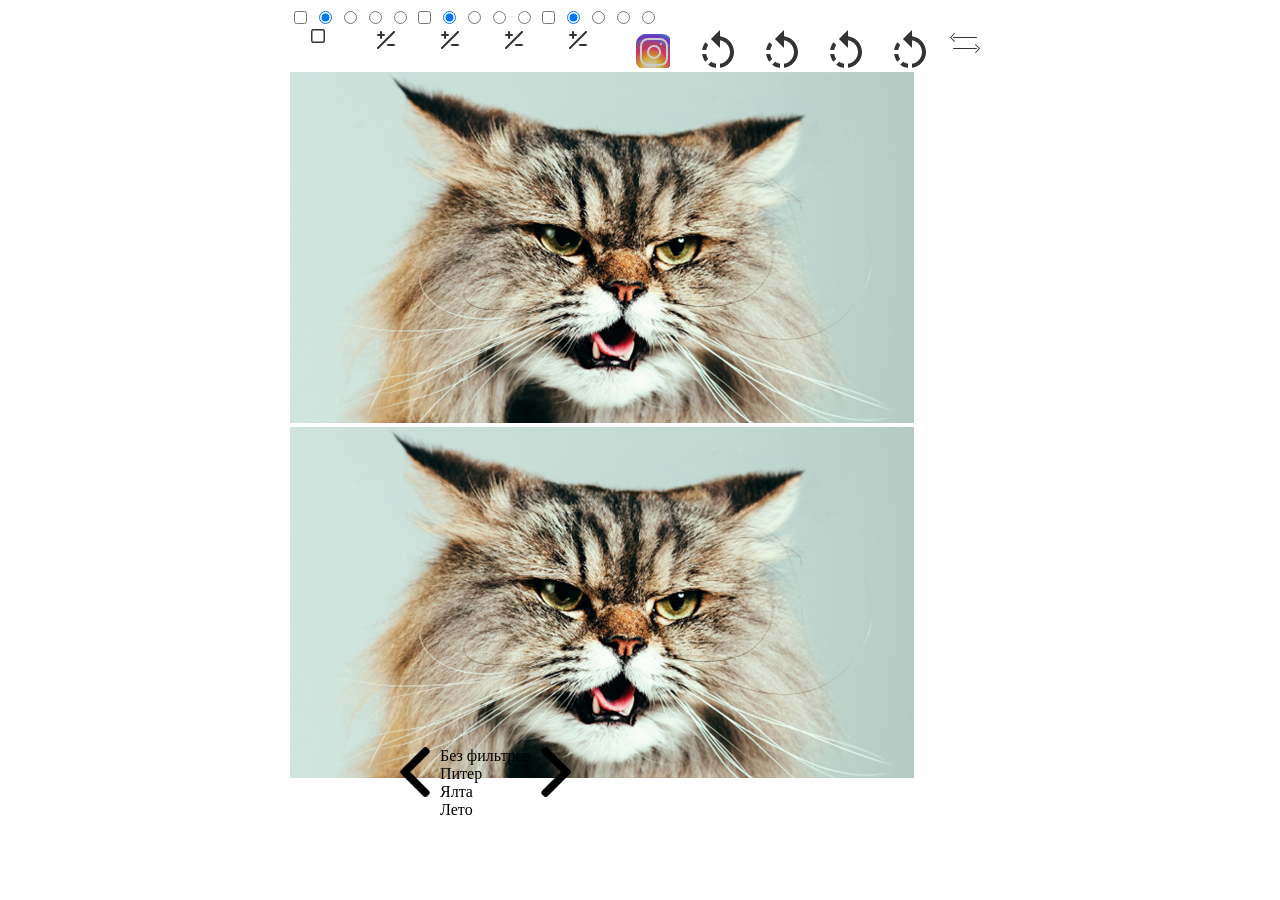
==== catgram/src/index.html @ 47311f69 "Fix comments" ====
<!DOCTYPE html>
<html lang="ru">
<head>
    <meta charset="utf-8">
    <title>04-catgram</title>
    <link rel="stylesheet" href="./index.css">
</head>

<body>
<div class="insta">

    <input id="square" class="button-square none" type="checkbox">

    <input id="zoom-0" class="button-zoom-0 none" type="radio" name="zoom" checked>
    <input id="zoom-1" class="button-zoom-1 none" type="radio" name="zoom">
    <input id="zoom-2" class="button-zoom-2 none" type="radio" name="zoom">
    <input id="zoom-3" class="button-zoom-3 none" type="radio" name="zoom">

    <input id="main" class="button-main none" type="checkbox">

    <input id="rotate-0" class="button-rotate-0 none" type="radio" name="rotate" checked>
    <input id="rotate-1" class="button-rotate-1 none" type="radio" name="rotate">
    <input id="rotate-2" class="button-rotate-2 none" type="radio" name="rotate">
    <input id="rotate-3" class="button-rotate-3 none" type="radio" name="rotate">

    <input id="flip" class="button-flip none" type="checkbox">

    <input id="filter-0" class="button-filter-0 none" type="radio" name="filter" checked>
    <input id="filter-1" class="button-filter-1 none" type="radio" name="filter">
    <input id="filter-2" class="button-filter-2 none" type="radio" name="filter">
    <input id="filter-3" class="button-filter-3 none" type="radio" name="filter">

    <div class="buttons">
        <label for="square" class="label-flip">
            <svg class="icon icon-fill">
                <use href="icons/svgs.svg#fill-icon"/>
            </svg>
        </label>

        <label for="zoom-0" class="label-zoom-0 none">
            <svg class="icon">
                <use href="icons/svgs.svg#zoom-icon"/>
            </svg>
        </label>
        <label for="zoom-1" class="label-zoom-1 none">
            <svg class="icon">
                <use href="icons/svgs.svg#zoom-icon"/>
            </svg>
        </label>
        <label for="zoom-2" class="label-zoom-2 none">
            <svg class="icon">
                <use href="icons/svgs.svg#zoom-icon"/>
            </svg>
        </label>
        <label for="zoom-3" class="label-zoom-3 none">
            <svg class="icon">
                <use href="icons/svgs.svg#zoom-icon"/>
            </svg>
        </label>

        <label for="main" class="label-icon-main">
            <svg class="icon icon-main">
                <use href="icons/svgs.svg#main-icon"/>
            </svg>
        </label>

        <label for="rotate-0" class="label-rotate-0 none">
            <svg class="icon">
                <use href="icons/svgs.svg#rotate-icon"/>
            </svg>
        </label>
        <label for="rotate-1" class="label-rotate-1 none">
            <svg class="icon">
                <use href="icons/svgs.svg#rotate-icon"/>
            </svg>
        </label>
        <label for="rotate-2" class="label-rotate-2 none">
            <svg class="icon">
                <use href="icons/svgs.svg#rotate-icon"/>
            </svg>
        </label>
        <label for="rotate-3" class="label-rotate-3 none">
            <svg class="icon">
                <use href="icons/svgs.svg#rotate-icon"/>
            </svg>
        </label>

        <label for="flip" class="label-flip">
            <svg class="icon icon-flip">
                <use href="icons/svgs.svg#flip-icon"/>
            </svg>
        </label>
    </div>


    <div class="main-img">
        <div class="img-default">
            <img src="img/cat.png" alt="cat">
        </div>

        <div class="image">
            <div class="img-rotate">
                <div class="img-square">
                    <div class="img-zoom">
                        <div class="img-flip">
                            <div class="img-container">
                                <img src="img/cat.png" alt="cat">
                            </div>
                        </div>
                    </div>
                </div>
            </div>
        </div>
    </div>


    <div class="filters">
        <img class="arrow" src="img/left-arrow.png" alt="left arrow">

        <div class="filter-carousel">
            <div class="filter filter-0">
                <text class="filter-name">Без фильтров</text>
                <label class="filter-image" for="filter-0">

                </label>
            </div>
            <div class="filter filter-1">
                <text class="filter-name">Питер</text>
                <label class="filter-image" for="filter-1">

                </label>
            </div>
            <div class="filter filter-2">
                <text class="filter-name">Ялта</text>
                <label class="filter-image" for="filter-2">

                </label>
            </div>
            <div class="filter filter-3">
                <text class="filter-name">Лето</text>
                <label class="filter-image" for="filter-3">
                </label>
            </div>
        </div>

        <img class="arrow" src="img/right-arrow.png" alt="right arrow">
    </div>

</div>
</body>
</html>
---- catgram/src/index.css ----
html {
  display: flex;
  justify-content: center;
}

.tohide {
  width: 0px;
  height: 0px;
}

.hidden {
  display: none;
}

/*ICONS APPEARENCE*/

.icons {
  width: 350px;
  height: 50px;
  margin-left: auto;
  margin-right: auto;
}

.icon {
  margin-left: 20px;
  height: 40px;
  width: 40px;
  cursor: pointer;
  filter: contrast(0.6);
}

.icon:hover {
  filter: contrast(5);
}

.label_logo {
  filter: contrast(3);
}

#logo {
  fill: url(#rect_gradient);
}

.label_scaling, .label_rotater {
  display: none;
}

.scaling1:checked~.icons .label_scaling2,
.scaling2:checked~.icons .label_scaling3,
.scaling3:checked~.icons .label_scaling1
{
  display: inline-block;
}

.rotater1:checked~.icons .label_rotater2,
.rotater2:checked~.icons .label_rotater3,
.rotater3:checked~.icons .label_rotater4,
.rotater4:checked~.icons .label_rotater1 {
  display: inline-block;
}

/* FILTER ICONS */

.filters {
  margin-top: 70px;
  display: flex;
  width: 500px;
  height: 50px;
  margin-left: auto;
  margin-right: auto;
}

.img_arror {
  height: 30px;
  width: 30px;
  filter: contrast(0.6);
  margin-top: 35px;
}

.img_filter {
  margin-left: 5px;
  height: 100px;
  width: 100px;
  cursor: pointer;
}

.label_arror_l {
  transform: rotateY(180deg)
}
.label_arror_r {
  margin-left: 10px;
}

.filter_name {
  font: 12px sans-serif;
  text-align: center;
  margin-top: -125px;
}

.img_filter:hover~.filter_name {
  font-weight: 700;
}

.label_filter2 {
  filter: grayscale(100%) brightness(1.1) contrast(1.2);
}

.label_filter3 {
  filter: sepia(100%) hue-rotate(-10deg) saturate(1.7) brightness(0.8) contrast(1.3);
}

.label_filter4 {
  filter: hue-rotate(180deg);
}

/*IMAGE*/

.wrapper {
  margin-top: 50px;
  display: flex;
  justify-content: center;
}

.img_main {
  display: flex;
  overflow: hidden;
  flex-direction: column;
  justify-content: center;
  align-items: center;
  width: 350px;
  height: 350px;
}

.image {
  width: 350px;
  height: 250px;
  object-fit: cover;
}

/*ICONS FUNCTIONS*/

.vmeshaemost1:checked~.wrapper .image {
  width: 350px;
  height: 350px;
}
.img_scaling, .img_rotator {
  transition: transform 100ms linear, filter 200ms ease-in;}

.scaling1:checked~.wrapper .img_main .img_scaling {
  transition: transform 300ms linear, filter 400ms ease-in;
  transform: scale(1);
}
.scaling2:checked~.wrapper .img_main .img_scaling {
  transform: scale(1.25);
}
.scaling3:checked~.wrapper .img_main .img_scaling  {
  transform: scale(1.5);
}

.rotater1:checked~.wrapper .img_main .img_rotator  {
  transition: transform 10ms linear, filter 10ms ease-in;
  transform: rotate(0deg);
}
.rotater2:checked~.wrapper .img_main .img_rotator {
  transform: rotate(90deg);
}
.rotater3:checked~.wrapper .img_main .img_rotator {
  transform: rotate(180deg);
}
.rotater4:checked~.wrapper .img_main .img_rotator  {
  transform: rotate(270deg);
}

.img_mirror {
  transition: transform 300ms linear, filter 500ms ease-out;
}

.mirror1:checked~.wrapper .img_main .img_mirror {
  transform: rotateY(180deg)
}

.logo1:not(:checked)~.wrapper .img_default ,
.logo1:checked~.wrapper .img_main {
  display: none;
}

.logo1:checked~.icons .label_vmeshaemost,
.logo1:checked~.icons .label_scaling,
.logo1:checked~.icons .label_rotater,
.logo1:checked~.icons .label_mirror,
.logo1:checked~.filters {
  transition: transform 300ms linear, filter 500ms ease-out;
  filter: opacity(0);
}

/*FILTERS*/

@keyframes filter_piter {
  from {
    filter: none;
  }
  to {
    filter: grayscale(100%) brightness(1.1) contrast(1.2);
  }
}

.filter2:checked~.wrapper .img_main {
  animation-name: filter_piter;
  animation-duration: 0.5s;
  animation-fill-mode: forwards
}

@keyframes filter_sepia {
  from {
    filter: none;
  }

  to {
    filter: sepia(100%) hue-rotate(-10deg) saturate(1.7) brightness(0.8) contrast(1.3);
  }
}

.filter3:checked~.wrapper .img_main {
  animation-name: filter_sepia;
  animation-duration: 0.5s;
  animation-fill-mode:forwards
}

@keyframes filter_neg {
  from {
    filter: none;
  }

  to {
    filter: hue-rotate(180deg);
  }
}

.filter4:checked~.wrapper .img_main {
  animation-name: filter_neg;
  animation-duration: 0.5s;
  animation-fill-mode: forwards
}
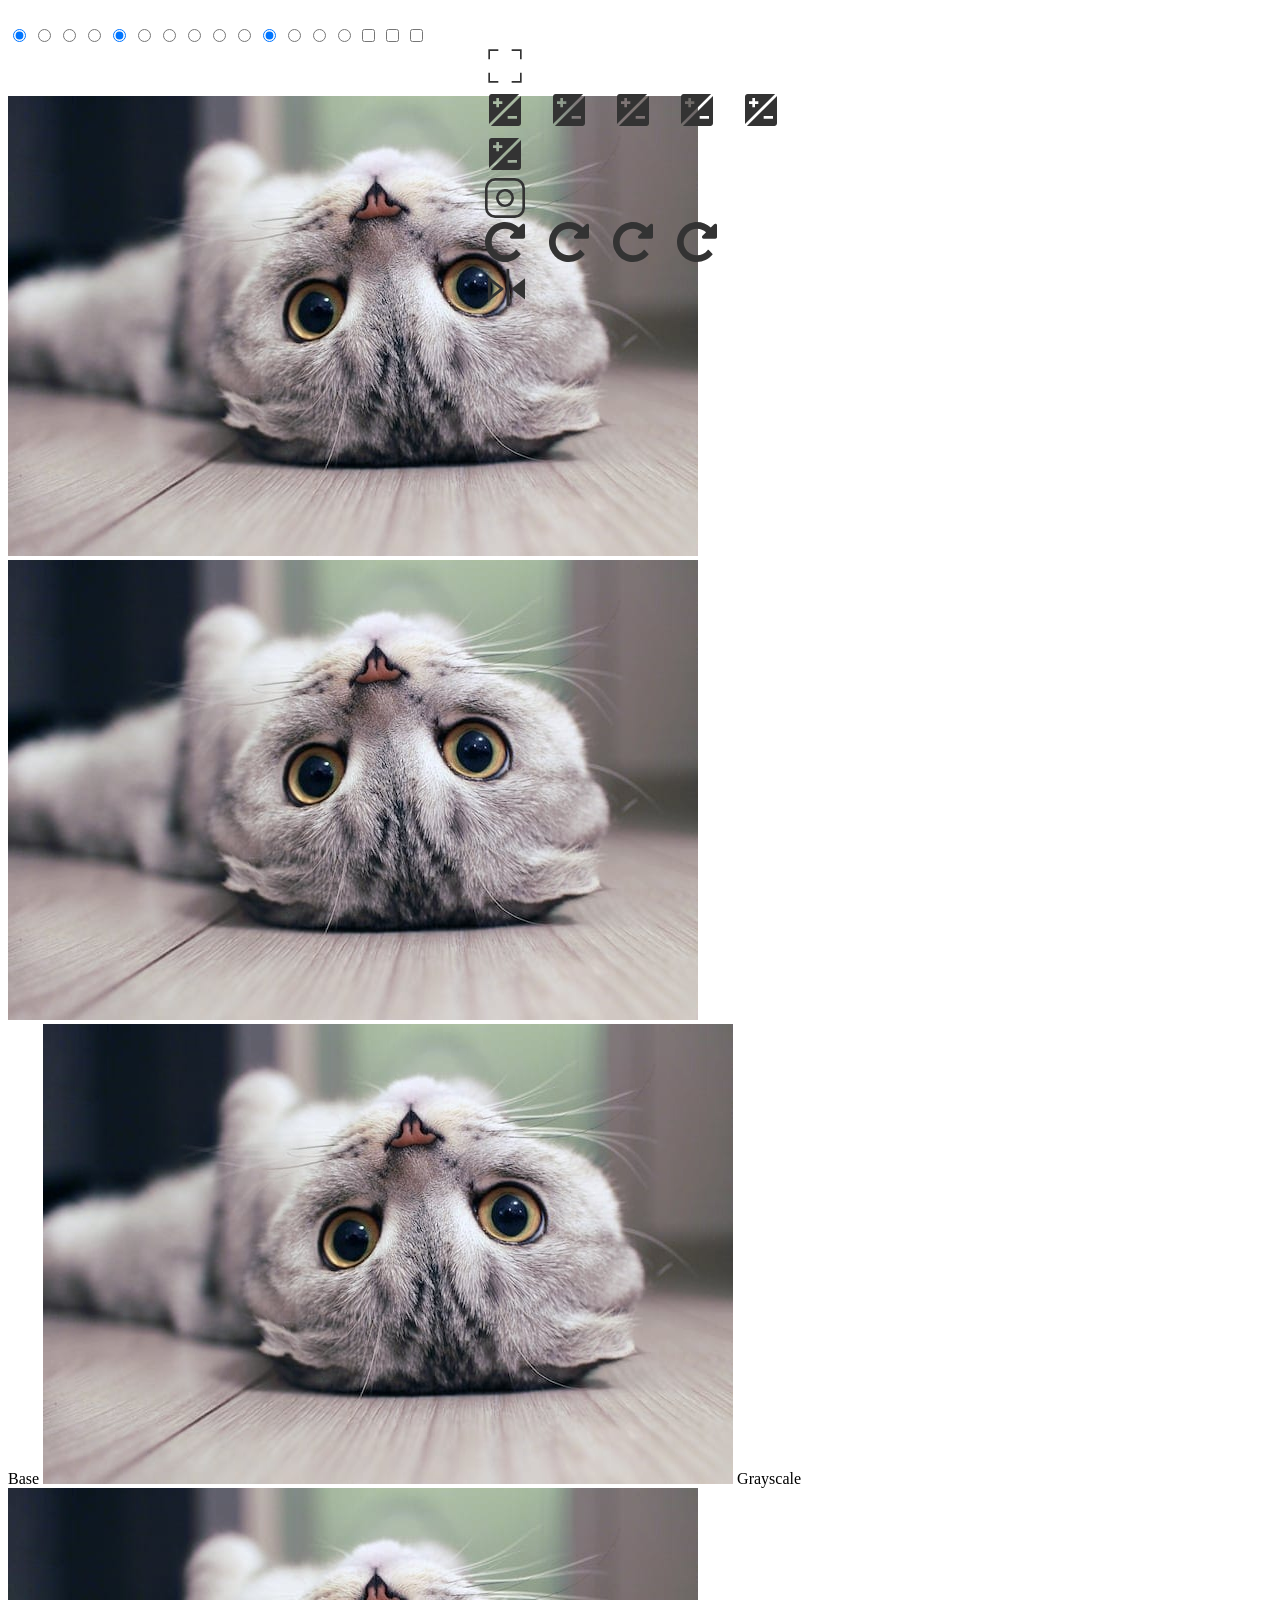
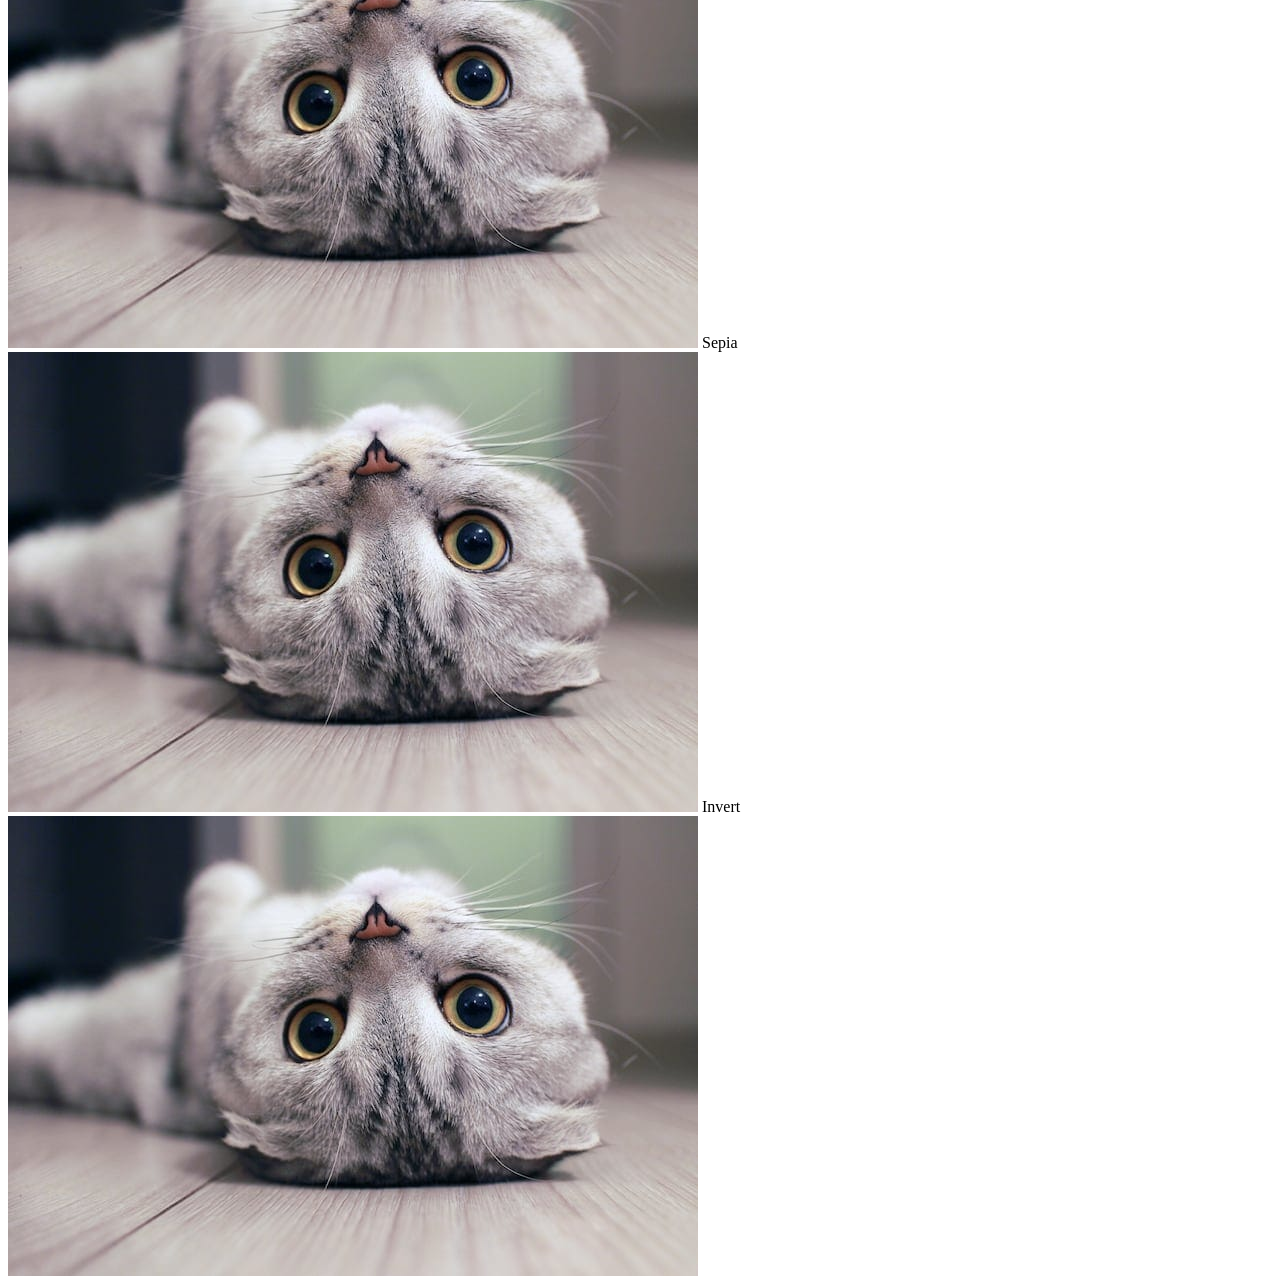
==== commit fb3dfb9d: "added sprite.svg" ====
--- a/catgram/src/index.html
+++ b/catgram/src/index.html
@@ -1,151 +1,169 @@
 <!DOCTYPE html>
 <html lang="ru">
 <head>
-    <meta charset="utf-8">
-    <title>04-catgram</title>
-    <link rel="stylesheet" href="./index.css">
+  <meta charset="utf-8">
+  <title>04-about-cats</title>
+  <link rel="stylesheet" href="./index.css">
 </head>
+<body>
 
-<body>
-<div class="insta">
+<svg width="0" height="0">
+  <radialGradient id="rg" r="150%" cx="30%" cy="107%">
+    <stop stop-color="#fdf497" offset="0"/>
+    <stop stop-color="#fdf497" offset="0.05"/>
+    <stop stop-color="#fd5949" offset="0.45"/>
+    <stop stop-color="#d6249f" offset="0.6"/>
+    <stop stop-color="#285AEB" offset="0.9"/>
+  </radialGradient>
+</svg>
 
-    <input id="square" class="button-square none" type="checkbox">
 
-    <input id="zoom-0" class="button-zoom-0 none" type="radio" name="zoom" checked>
-    <input id="zoom-1" class="button-zoom-1 none" type="radio" name="zoom">
-    <input id="zoom-2" class="button-zoom-2 none" type="radio" name="zoom">
-    <input id="zoom-3" class="button-zoom-3 none" type="radio" name="zoom">
+<div class="main-wrapper">
+  <input name="rotate" id="rotate0" type="radio" class="rotate0-input checkboxes" checked>
+  <input name="rotate" id="rotate90" type="radio" class="rotate90-input checkboxes">
+  <input name="rotate" id="rotate180" type="radio" class="rotate180-input checkboxes">
+  <input name="rotate" id="rotate270" type="radio" class="rotate270-input checkboxes">
 
-    <input id="main" class="button-main none" type="checkbox">
+  <input name="scale" type="radio" id="scale1" class="scale1-input checkboxes" checked>
+  <input name="scale" type="radio" id="scale2" class="scale2-input checkboxes">
+  <input name="scale" type="radio" id="scale3" class="scale3-input checkboxes">
+  <input name="scale" type="radio" id="scale4" class="scale4-input checkboxes">
+  <input name="scale" type="radio" id="scale5" class="scale5-input checkboxes">
+  <input name="scale" type="radio" id="scale6" class="scale6-input checkboxes">
 
-    <input id="rotate-0" class="button-rotate-0 none" type="radio" name="rotate" checked>
-    <input id="rotate-1" class="button-rotate-1 none" type="radio" name="rotate">
-    <input id="rotate-2" class="button-rotate-2 none" type="radio" name="rotate">
-    <input id="rotate-3" class="button-rotate-3 none" type="radio" name="rotate">
+  <input name="filter" id="base-filter" type="radio" class="base-filter-input checkboxes" checked>
+  <input name="filter" id="filter1" type="radio" class="filter1-input checkboxes">
+  <input name="filter" id="filter2" type="radio" class="filter2-input checkboxes">
+  <input name="filter" id="filter3" type="radio" class="filter3-input checkboxes">
 
-    <input id="flip" class="button-flip none" type="checkbox">
+  <input name="discard" type="checkbox" id="discard" class="discard-input checkboxes">
+  <input name="capacity" type="checkbox" id="capacity" class="capacity-input checkboxes">
+  <input name="reflect" id="reflection" type="checkbox" class="reflect1-input checkboxes">
+  <div class="icons">
 
-    <input id="filter-0" class="button-filter-0 none" type="radio" name="filter" checked>
-    <input id="filter-1" class="button-filter-1 none" type="radio" name="filter">
-    <input id="filter-2" class="button-filter-2 none" type="radio" name="filter">
-    <input id="filter-3" class="button-filter-3 none" type="radio" name="filter">
-
-    <div class="buttons">
-        <label for="square" class="label-flip">
-            <svg class="icon icon-fill">
-                <use href="icons/svgs.svg#fill-icon"/>
-            </svg>
-        </label>
-
-        <label for="zoom-0" class="label-zoom-0 none">
-            <svg class="icon">
-                <use href="icons/svgs.svg#zoom-icon"/>
-            </svg>
-        </label>
-        <label for="zoom-1" class="label-zoom-1 none">
-            <svg class="icon">
-                <use href="icons/svgs.svg#zoom-icon"/>
-            </svg>
-        </label>
-        <label for="zoom-2" class="label-zoom-2 none">
-            <svg class="icon">
-                <use href="icons/svgs.svg#zoom-icon"/>
-            </svg>
-        </label>
-        <label for="zoom-3" class="label-zoom-3 none">
-            <svg class="icon">
-                <use href="icons/svgs.svg#zoom-icon"/>
-            </svg>
-        </label>
-
-        <label for="main" class="label-icon-main">
-            <svg class="icon icon-main">
-                <use href="icons/svgs.svg#main-icon"/>
-            </svg>
-        </label>
-
-        <label for="rotate-0" class="label-rotate-0 none">
-            <svg class="icon">
-                <use href="icons/svgs.svg#rotate-icon"/>
-            </svg>
-        </label>
-        <label for="rotate-1" class="label-rotate-1 none">
-            <svg class="icon">
-                <use href="icons/svgs.svg#rotate-icon"/>
-            </svg>
-        </label>
-        <label for="rotate-2" class="label-rotate-2 none">
-            <svg class="icon">
-                <use href="icons/svgs.svg#rotate-icon"/>
-            </svg>
-        </label>
-        <label for="rotate-3" class="label-rotate-3 none">
-            <svg class="icon">
-                <use href="icons/svgs.svg#rotate-icon"/>
-            </svg>
-        </label>
-
-        <label for="flip" class="label-flip">
-            <svg class="icon icon-flip">
-                <use href="icons/svgs.svg#flip-icon"/>
-            </svg>
-        </label>
+    <div class="icon2">
+      <label for="capacity">
+        <svg class="capacity-icon icon">
+          <use xlink:href="sprite.svg#capacity-icon"></use>
+        </svg>
+      </label>
     </div>
 
 
-    <div class="main-img">
-        <div class="img-default">
-            <img src="img/cat.png" alt="cat">
-        </div>
+    <div class="icon1">
+      <label for="scale1">
+        <svg class="scale-icon icon scale1">
+          <use xlink:href="sprite.svg#plus-minus-icon"></use>
+        </svg>
+      </label>
 
-        <div class="image">
-            <div class="img-rotate">
-                <div class="img-square">
-                    <div class="img-zoom">
-                        <div class="img-flip">
-                            <div class="img-container">
-                                <img src="img/cat.png" alt="cat">
-                            </div>
-                        </div>
-                    </div>
-                </div>
-            </div>
-        </div>
+      <label for="scale2">
+        <svg class="scale-icon icon scale2">
+          <use xlink:href="sprite.svg#plus-minus-icon"></use>
+        </svg>
+      </label>
+
+      <label for="scale3">
+        <svg class="scale-icon icon scale3">
+          <use xlink:href="sprite.svg#plus-minus-icon"></use>
+        </svg>
+      </label>
+
+      <label for="scale4">
+        <svg class="scale-icon icon scale4">
+          <use xlink:href="sprite.svg#plus-minus-icon"></use>
+        </svg>
+      </label>
+
+      <label for="scale5">
+        <svg class="scale-icon icon scale5">
+          <use xlink:href="sprite.svg#plus-minus-icon"></use>
+        </svg>
+      </label>
+
+      <label for="scale6">
+        <svg class="scale-icon icon scale6">
+          <use xlink:href="sprite.svg#plus-minus-icon"></use>
+        </svg>
+      </label>
+
     </div>
 
+    <label for="discard">
+      <svg class="insta-icon icon">
+        <use xlink:href="sprite.svg#insta-icon"></use>
+      </svg>
+    </label>
+    <div class="icon4">
+      <label for="rotate0">
+        <svg class="rotate-icon rotate0 icon">
+          <use xlink:href="sprite.svg#rotate-icon"></use>
+        </svg>
+      </label>
+      <label for="rotate90">
+        <svg class="rotate-icon rotate90 icon">
+          <use xlink:href="sprite.svg#rotate-icon"></use>
+        </svg>
+      </label>
 
-    <div class="filters">
-        <img class="arrow" src="img/left-arrow.png" alt="left arrow">
+      <label for="rotate180">
+        <svg class="rotate-icon rotate180 icon">
+          <use xlink:href="sprite.svg#rotate-icon"></use>
+        </svg>
+      </label>
 
-        <div class="filter-carousel">
-            <div class="filter filter-0">
-                <text class="filter-name">Без фильтров</text>
-                <label class="filter-image" for="filter-0">
+      <label for="rotate270">
+        <svg class="rotate-icon rotate270 icon">
+          <use xlink:href="sprite.svg#rotate-icon"></use>
+        </svg>
+      </label>
 
-                </label>
-            </div>
-            <div class="filter filter-1">
-                <text class="filter-name">Питер</text>
-                <label class="filter-image" for="filter-1">
+    </div>
+    <div class="icon5">
+      <label for="reflection">
+        <svg class="reflection-icon icon reflect1">
+          <use xlink:href="sprite.svg#reflection-icon"></use>
+        </svg>
+      </label>
+    </div>
+  </div>
 
-                </label>
-            </div>
-            <div class="filter filter-2">
-                <text class="filter-name">Ялта</text>
-                <label class="filter-image" for="filter-2">
 
-                </label>
-            </div>
-            <div class="filter filter-3">
-                <text class="filter-name">Лето</text>
-                <label class="filter-image" for="filter-3">
-                </label>
-            </div>
+  <div class="main-pic-common-wrapper">
+    <div class="main-pic-wrapper-rotate">
+      <div class="main-pic-wrapper-scale">
+        <div class="main-pic-reflect-wrapper">
+          <img src="./img/cat1.jpg" alt="Cat" class="main-pic">
         </div>
+      </div>
+    </div>
+  </div>
 
-        <img class="arrow" src="img/right-arrow.png" alt="right arrow">
-    </div>
+  <div class="main-pic-base-wrapper">
+    <img src="./img/cat1.jpg" alt="Cat" class="main-pic-base">
+  </div>
 
+
+  <div class="filters-common-wrapper">
+    <label for="base-filter">
+      <span class="base-filter filter-name">Base</span>
+      <img class="base-filter filter-pic" src="./img/cat1.jpg" alt="base filter">
+    </label>
+    <label for="filter1">
+      <span class="filter1-name filter-name">Grayscale</span>
+      <img class="filter1-pic filter-pic" src="./img/cat1.jpg" alt="Grayscale filter">
+    </label>
+    <label for="filter2">
+      <span class="filter2-name filter-name">Sepia</span>
+      <img class="filter2-pic filter-pic" src="./img/cat1.jpg" alt="Sepia filter">
+    </label>
+    <label for="filter3">
+      <span class="filter3-name filter-name">Invert</span>
+      <img class="filter3-pic filter-pic" src="./img/cat1.jpg" alt="Invert filter">
+    </label>
+  </div>
 </div>
+
+
 </body>
 </html>
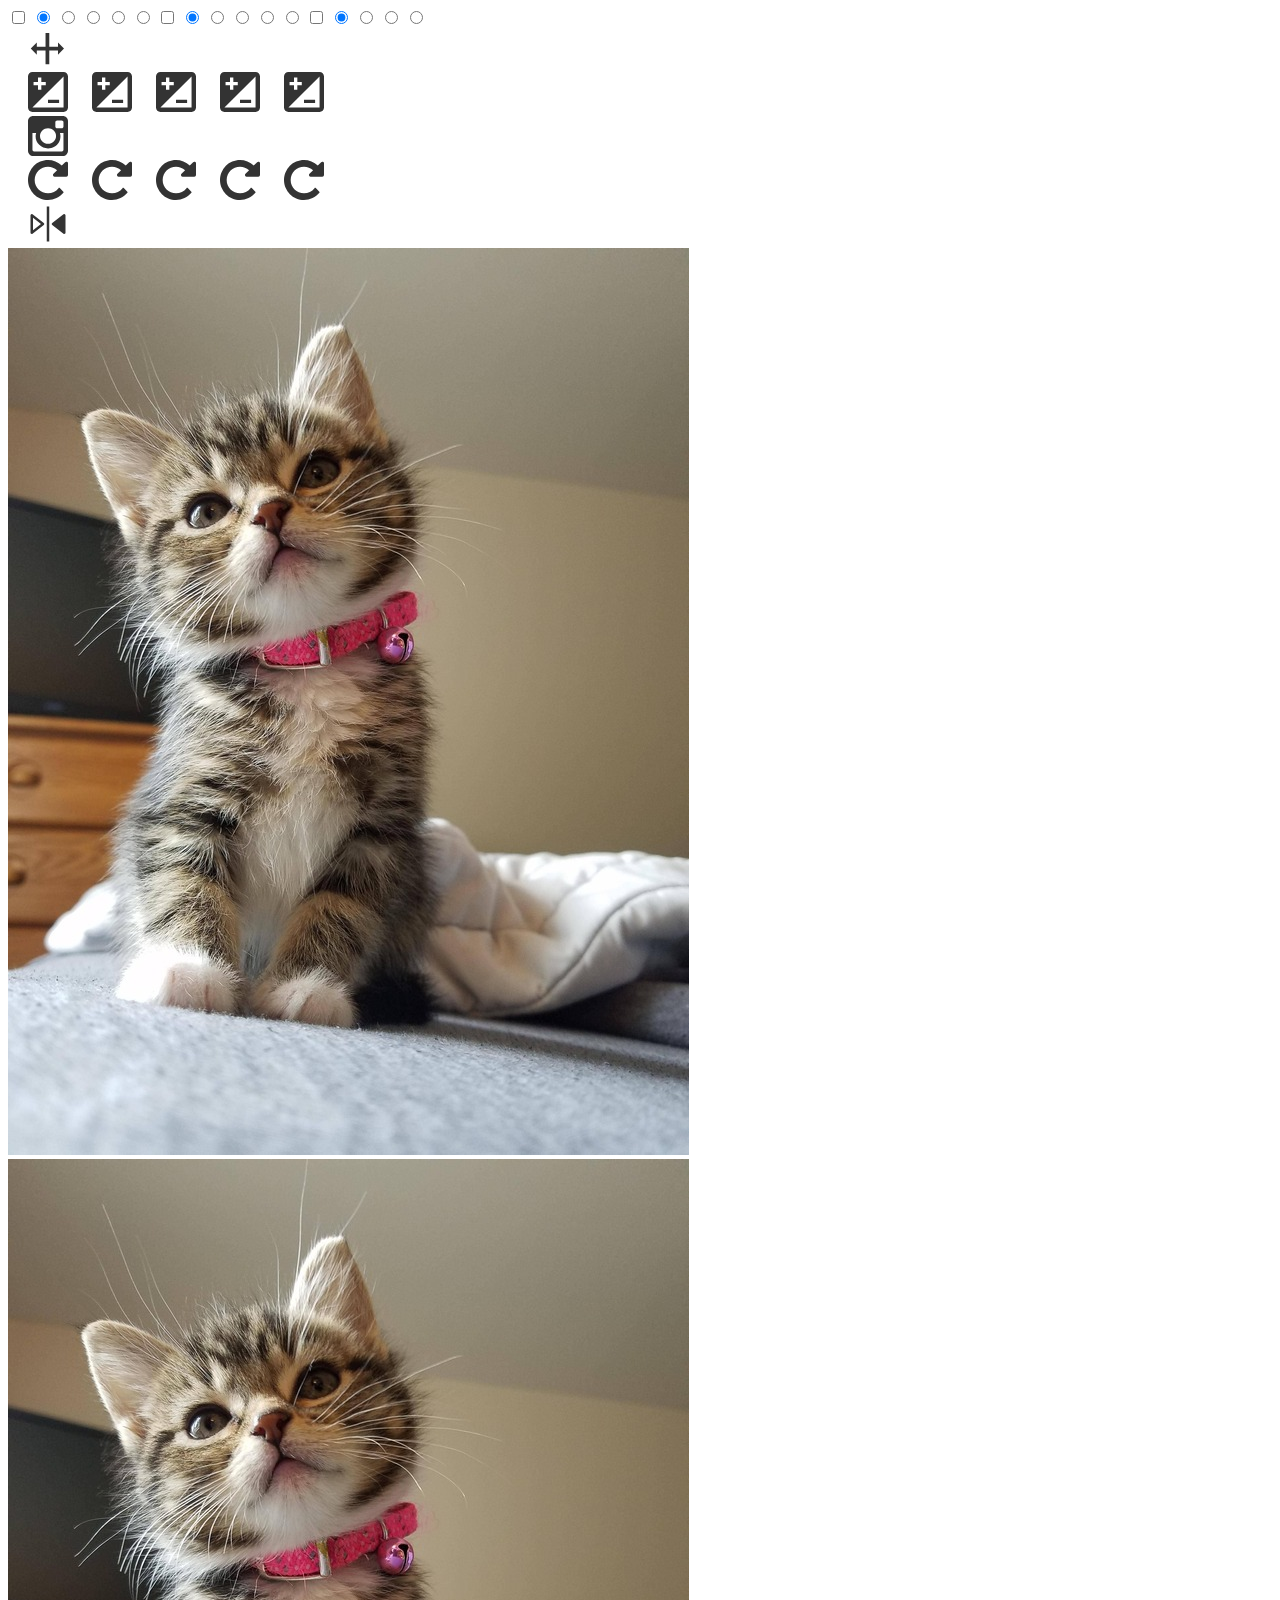
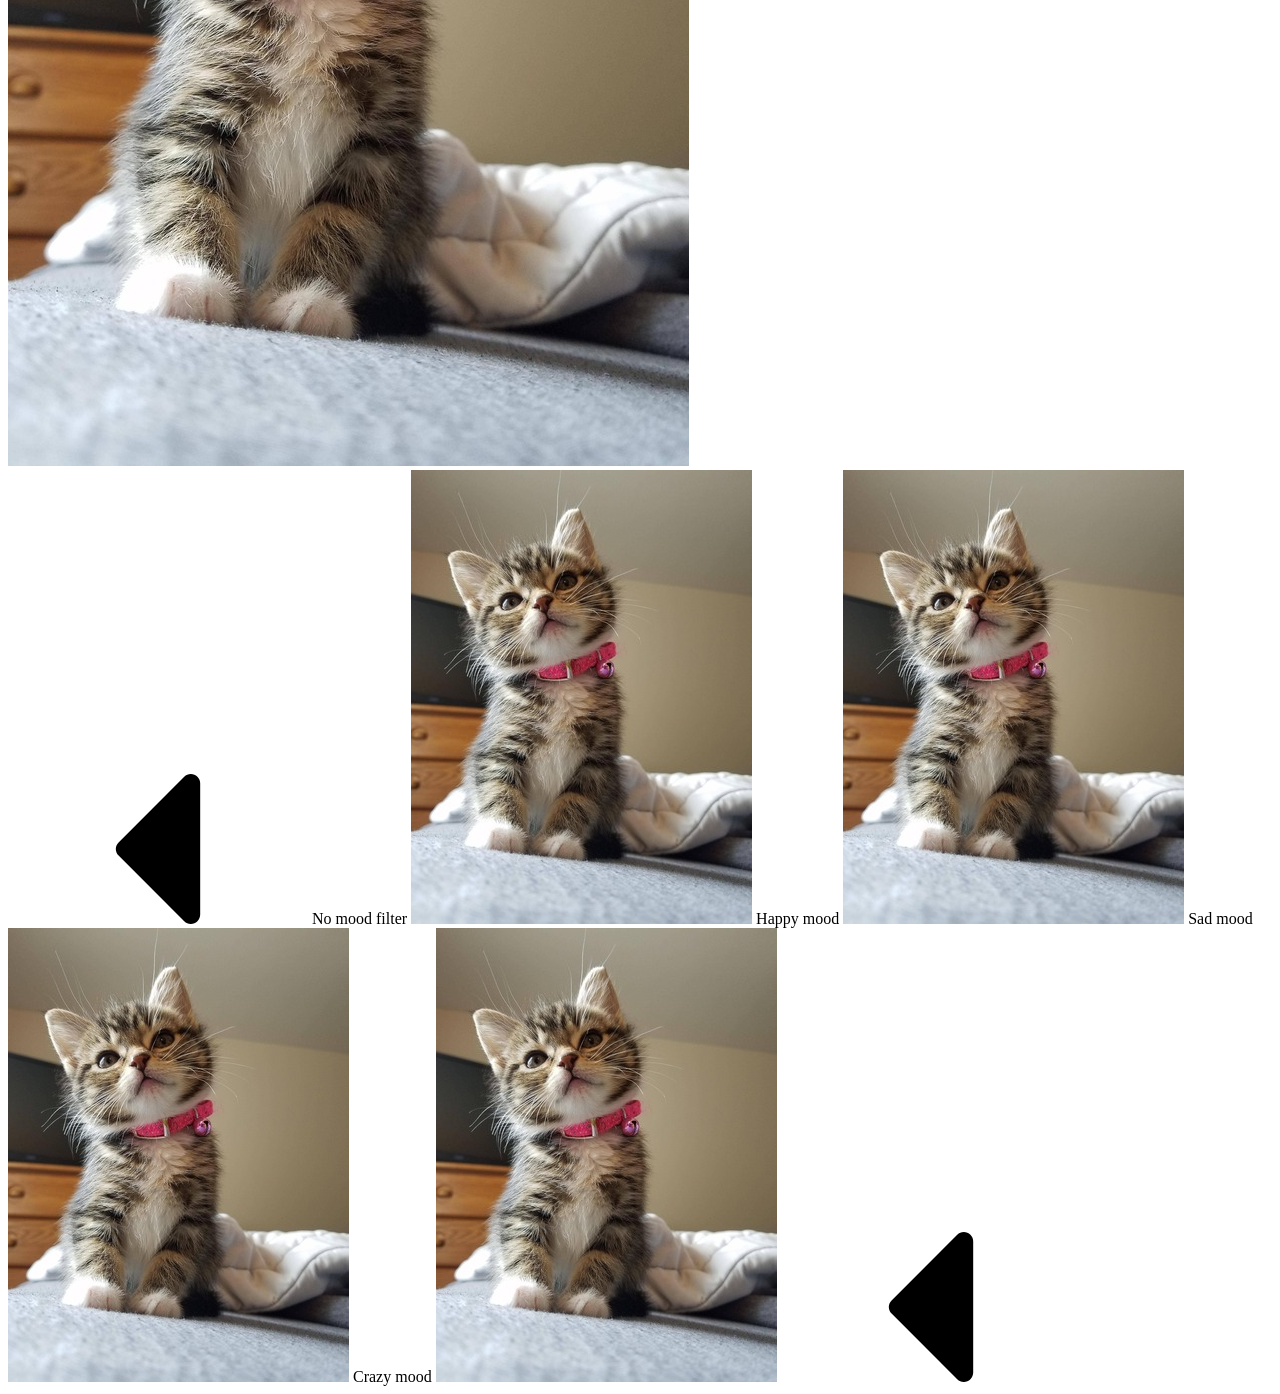
==== commit 77e36fd6: "Fix (add sprite.svg)" ====
--- a/catgram/src/index.html
+++ b/catgram/src/index.html
@@ -1,169 +1,162 @@
 <!DOCTYPE html>
 <html lang="ru">
-<head>
-  <meta charset="utf-8">
-  <title>04-about-cats</title>
-  <link rel="stylesheet" href="./index.css">
-</head>
-<body>
+  <head>
+    <meta charset="utf-8">
+    <title>04-catgram</title>
+    <link rel="stylesheet" href="./index.css">
+  </head>
+  <body>
+    <!-- TODO -->
+    <input name="stretch" id="stretch" type="checkbox" class="stretch-input invisible">
 
-<svg width="0" height="0">
-  <radialGradient id="rg" r="150%" cx="30%" cy="107%">
-    <stop stop-color="#fdf497" offset="0"/>
-    <stop stop-color="#fdf497" offset="0.05"/>
-    <stop stop-color="#fd5949" offset="0.45"/>
-    <stop stop-color="#d6249f" offset="0.6"/>
-    <stop stop-color="#285AEB" offset="0.9"/>
-  </radialGradient>
-</svg>
+    <input name="scale" id="scale0" type="radio" class="scale0-input invisible" checked>
+    <input name="scale" id="scale1" type="radio" class="scale1-input invisible">
+    <input name="scale" id="scale25" type="radio" class="scale25-input invisible">
+    <input name="scale" id="scale4" type="radio" class="scale4-input invisible">
+    <input name="scale" id="scale6" type="radio" class="scale6-input invisible">
 
+    <input name="orig" id="orig" type="checkbox" class="orig-input invisible">
 
-<div class="main-wrapper">
-  <input name="rotate" id="rotate0" type="radio" class="rotate0-input checkboxes" checked>
-  <input name="rotate" id="rotate90" type="radio" class="rotate90-input checkboxes">
-  <input name="rotate" id="rotate180" type="radio" class="rotate180-input checkboxes">
-  <input name="rotate" id="rotate270" type="radio" class="rotate270-input checkboxes">
+    <input name="rotate" id="start-rotate" type="radio" class="start-rotate-input invisible"
+           checked>
+    <input name="rotate" id="rotate0" type="radio" class="rotate0-input invisible">
+    <input name="rotate" id="rotate90" type="radio" class="rotate90-input invisible">
+    <input name="rotate" id="rotate180" type="radio" class="rotate180-input invisible">
+    <input name="rotate" id="rotate270" type="radio" class="rotate270-input invisible">
 
-  <input name="scale" type="radio" id="scale1" class="scale1-input checkboxes" checked>
-  <input name="scale" type="radio" id="scale2" class="scale2-input checkboxes">
-  <input name="scale" type="radio" id="scale3" class="scale3-input checkboxes">
-  <input name="scale" type="radio" id="scale4" class="scale4-input checkboxes">
-  <input name="scale" type="radio" id="scale5" class="scale5-input checkboxes">
-  <input name="scale" type="radio" id="scale6" class="scale6-input checkboxes">
+    <input name="reflect" id="reflect" type="checkbox" class="reflect-input invisible">
 
-  <input name="filter" id="base-filter" type="radio" class="base-filter-input checkboxes" checked>
-  <input name="filter" id="filter1" type="radio" class="filter1-input checkboxes">
-  <input name="filter" id="filter2" type="radio" class="filter2-input checkboxes">
-  <input name="filter" id="filter3" type="radio" class="filter3-input checkboxes">
+    <input name="filter" id="no-filter" type="radio" class="no-filter-input invisible" checked>
+    <input name="filter" id="filter1" type="radio" class="filter1-input invisible">
+    <input name="filter" id="filter2" type="radio" class="filter2-input invisible">
+    <input name="filter" id="filter3" type="radio" class="filter3-input invisible">
 
-  <input name="discard" type="checkbox" id="discard" class="discard-input checkboxes">
-  <input name="capacity" type="checkbox" id="capacity" class="capacity-input checkboxes">
-  <input name="reflect" id="reflection" type="checkbox" class="reflect1-input checkboxes">
-  <div class="icons">
+    <div class="top-icons">
+      <label for="stretch">
+        <svg class="stretch-icon icon">
+          <use xlink:href="sprite.svg#scale-icon"></use>
+        </svg>
+      </label>
 
-    <div class="icon2">
-      <label for="capacity">
-        <svg class="capacity-icon icon">
-          <use xlink:href="sprite.svg#capacity-icon"></use>
+      <div class="scale-options">
+        <label for="scale0">
+          <svg class="scale0-icon icon">
+            <use xlink:href="sprite.svg#plus-minus-icon"></use>
+          </svg>
+        </label>
+        <label for="scale1">
+          <svg class="scale1-icon icon">
+            <use xlink:href="sprite.svg#plus-minus-icon"></use>
+          </svg>
+        </label>
+        <label for="scale25">
+          <svg class="scale25-icon icon">
+            <use xlink:href="sprite.svg#plus-minus-icon"></use>
+          </svg>
+        </label>
+        <label for="scale4">
+          <svg class="scale4-icon icon">
+            <use xlink:href="sprite.svg#plus-minus-icon"></use>
+          </svg>
+        </label>
+        <label for="scale6">
+          <svg class="scale6-icon icon">
+            <use xlink:href="sprite.svg#plus-minus-icon"></use>
+          </svg>
+        </label>
+      </div>
+
+      <label for="orig">
+        <svg class="icon logo">
+          <linearGradient id="grad" x1="0%" y1="100%" x2="100%" y2="0%">
+            <stop offset="0%" stop-color="#FF9E80"/>
+            <stop offset="100%" stop-color="#880E4F"/>
+          </linearGradient>
+          <linearGradient id="grad2" x1="0%" y1="100%" x2="100%" y2="0%">
+            <stop offset="0%" stop-color="#F59278"/>
+            <stop offset="100%" stop-color="#800243"/>
+          </linearGradient>
+          <use xlink:href="sprite.svg#catgram-icon"></use>
+        </svg>
+      </label>
+
+      <div class="rotate-options">
+        <label for="start-rotate">
+          <svg class="start-rotate-icon icon">
+            <use xlink:href="sprite.svg#rotate-icon"></use>
+          </svg>
+        </label>
+        <label for="rotate0">
+          <svg class="rotate0-icon icon">
+            <use xlink:href="sprite.svg#rotate-icon"></use>
+          </svg>
+        </label>
+        <label for="rotate90">
+          <svg class="rotate90-icon icon">
+            <use xlink:href="sprite.svg#rotate-icon"></use>
+          </svg>
+        </label>
+        <label for="rotate180">
+          <svg class="rotate180-icon icon">
+            <use xlink:href="sprite.svg#rotate-icon"></use>
+          </svg>
+        </label>
+        <label for="rotate270">
+          <svg class="rotate270-icon icon">
+            <use xlink:href="sprite.svg#rotate-icon"></use>
+          </svg>
+        </label>
+      </div>
+
+      <label for="reflect">
+        <svg class="reflect-icon icon">
+          <use xlink:href="sprite.svg#reflect-icon"></use>
         </svg>
       </label>
     </div>
 
-
-    <div class="icon1">
-      <label for="scale1">
-        <svg class="scale-icon icon scale1">
-          <use xlink:href="sprite.svg#plus-minus-icon"></use>
-        </svg>
-      </label>
-
-      <label for="scale2">
-        <svg class="scale-icon icon scale2">
-          <use xlink:href="sprite.svg#plus-minus-icon"></use>
-        </svg>
-      </label>
-
-      <label for="scale3">
-        <svg class="scale-icon icon scale3">
-          <use xlink:href="sprite.svg#plus-minus-icon"></use>
-        </svg>
-      </label>
-
-      <label for="scale4">
-        <svg class="scale-icon icon scale4">
-          <use xlink:href="sprite.svg#plus-minus-icon"></use>
-        </svg>
-      </label>
-
-      <label for="scale5">
-        <svg class="scale-icon icon scale5">
-          <use xlink:href="sprite.svg#plus-minus-icon"></use>
-        </svg>
-      </label>
-
-      <label for="scale6">
-        <svg class="scale-icon icon scale6">
-          <use xlink:href="sprite.svg#plus-minus-icon"></use>
-        </svg>
-      </label>
-
+    <div class="cat-pic-container">
+      <div class="reflect-container">
+        <div class="scale-container">
+          <div class="rotate-container">
+            <img class="cat-pic changed-pic" src="../../task-img/cat-small.jpg"
+                 alt="Edited cat picture">
+          </div>
+        </div>
+      </div>
+      <img class="cat-pic original-pic" src="../../task-img/cat-small.jpg"
+           alt="Original cat picture">
     </div>
 
-    <label for="discard">
-      <svg class="insta-icon icon">
-        <use xlink:href="sprite.svg#insta-icon"></use>
+    <div class="filters-menu">
+      <svg class="arrow">
+        <use xlink:href="sprite.svg#left-arrow"></use>
       </svg>
-    </label>
-    <div class="icon4">
-      <label for="rotate0">
-        <svg class="rotate-icon rotate0 icon">
-          <use xlink:href="sprite.svg#rotate-icon"></use>
-        </svg>
+      <label for="no-filter">
+        <span class="no-filter-name filter-name">
+          No <span class="line-through">mood</span> filter
+        </span>
+        <img class="no-filter-pic filter-pic" src="../../task-img/cat-sm.jpg"
+             alt="Picture without filters">
       </label>
-      <label for="rotate90">
-        <svg class="rotate-icon rotate90 icon">
-          <use xlink:href="sprite.svg#rotate-icon"></use>
-        </svg>
+      <label for="filter1">
+        <span class="filter1-name filter-name">Happy mood</span>
+        <img class="filter1-pic filter-pic" src="../../task-img/cat-sm.jpg"
+             alt="Picture with happy filter">
       </label>
-
-      <label for="rotate180">
-        <svg class="rotate-icon rotate180 icon">
-          <use xlink:href="sprite.svg#rotate-icon"></use>
-        </svg>
+      <label for="filter2">
+        <span class="filter2-name filter-name">Sad mood</span>
+        <img class="filter2-pic filter-pic" src="../../task-img/cat-sm.jpg"
+             alt="Picture with sad filter">
       </label>
-
-      <label for="rotate270">
-        <svg class="rotate-icon rotate270 icon">
-          <use xlink:href="sprite.svg#rotate-icon"></use>
-        </svg>
+      <label for="filter3">
+        <span class="filter3-name filter-name">Crazy mood</span>
+        <img class="filter3-pic filter-pic" src="../../task-img/cat-sm.jpg"
+             alt="Picture with crazy filter">
       </label>
-
+      <svg class="arrow right-arrow">
+        <use xlink:href="sprite.svg#left-arrow"></use>
+      </svg>
     </div>
-    <div class="icon5">
-      <label for="reflection">
-        <svg class="reflection-icon icon reflect1">
-          <use xlink:href="sprite.svg#reflection-icon"></use>
-        </svg>
-      </label>
-    </div>
-  </div>
-
-
-  <div class="main-pic-common-wrapper">
-    <div class="main-pic-wrapper-rotate">
-      <div class="main-pic-wrapper-scale">
-        <div class="main-pic-reflect-wrapper">
-          <img src="./img/cat1.jpg" alt="Cat" class="main-pic">
-        </div>
-      </div>
-    </div>
-  </div>
-
-  <div class="main-pic-base-wrapper">
-    <img src="./img/cat1.jpg" alt="Cat" class="main-pic-base">
-  </div>
-
-
-  <div class="filters-common-wrapper">
-    <label for="base-filter">
-      <span class="base-filter filter-name">Base</span>
-      <img class="base-filter filter-pic" src="./img/cat1.jpg" alt="base filter">
-    </label>
-    <label for="filter1">
-      <span class="filter1-name filter-name">Grayscale</span>
-      <img class="filter1-pic filter-pic" src="./img/cat1.jpg" alt="Grayscale filter">
-    </label>
-    <label for="filter2">
-      <span class="filter2-name filter-name">Sepia</span>
-      <img class="filter2-pic filter-pic" src="./img/cat1.jpg" alt="Sepia filter">
-    </label>
-    <label for="filter3">
-      <span class="filter3-name filter-name">Invert</span>
-      <img class="filter3-pic filter-pic" src="./img/cat1.jpg" alt="Invert filter">
-    </label>
-  </div>
-</div>
-
-
-</body>
+  </body>
 </html>
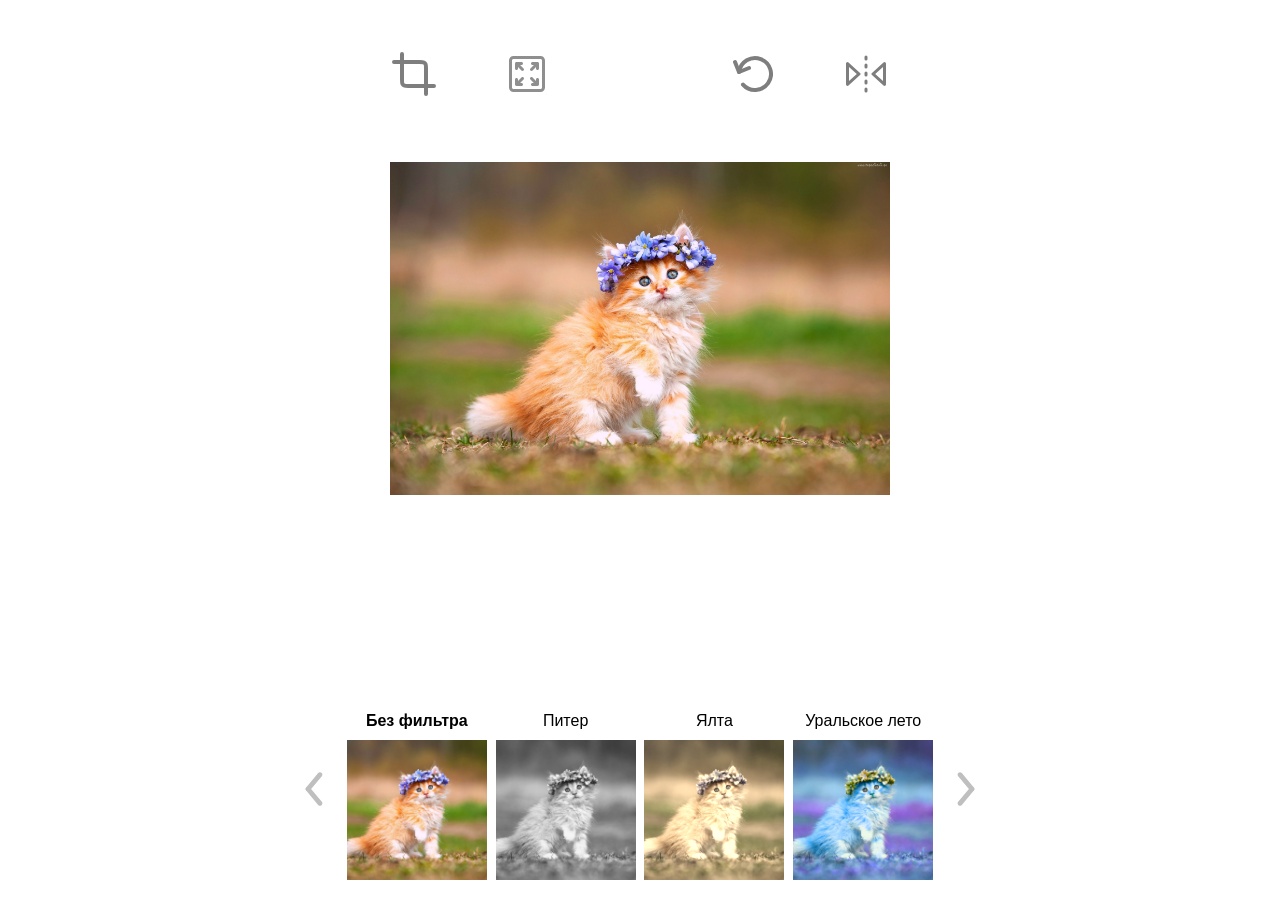
==== commit f068e97d: "comments fixed" ====
--- a/catgram/src/index.html
+++ b/catgram/src/index.html
@@ -2,161 +2,179 @@
 <html lang="ru">
   <head>
     <meta charset="utf-8">
-    <title>04-catgram</title>
+    <title>01-about-cats</title>
     <link rel="stylesheet" href="./index.css">
   </head>
   <body>
-    <!-- TODO -->
-    <input name="stretch" id="stretch" type="checkbox" class="stretch-input invisible">
+		<main>
+			<input id="crop" class="button input-crop" type="checkbox">
 
-    <input name="scale" id="scale0" type="radio" class="scale0-input invisible" checked>
-    <input name="scale" id="scale1" type="radio" class="scale1-input invisible">
-    <input name="scale" id="scale25" type="radio" class="scale25-input invisible">
-    <input name="scale" id="scale4" type="radio" class="scale4-input invisible">
-    <input name="scale" id="scale6" type="radio" class="scale6-input invisible">
+			<input id="scale110" class="button input-scale110" type="radio" name="scale">
+			<input id="scale120" class="button input-scale120" type="radio" name="scale">
+			<input id="scale130" class="button input-scale130" type="radio" name="scale">
+			<input id="scale140" class="button input-scale140" type="radio" name="scale">
+			<input id="scale150" class="button input-scale150" type="radio" name="scale">
+			<input id="scale100" class="button input-scale100" type="radio" name="scale" checked>
 
-    <input name="orig" id="orig" type="checkbox" class="orig-input invisible">
+			<input id="logo" class="button input-logo" type="checkbox">
 
-    <input name="rotate" id="start-rotate" type="radio" class="start-rotate-input invisible"
-           checked>
-    <input name="rotate" id="rotate0" type="radio" class="rotate0-input invisible">
-    <input name="rotate" id="rotate90" type="radio" class="rotate90-input invisible">
-    <input name="rotate" id="rotate180" type="radio" class="rotate180-input invisible">
-    <input name="rotate" id="rotate270" type="radio" class="rotate270-input invisible">
+			<input id="deg90" class="button input-deg90" type="radio" name="rotate">
+			<input id="deg180" class="button input-deg180" type="radio" name="rotate">
+			<input id="deg270" class="button input-deg270" type="radio" name="rotate">
+			<input id="deg0" class="button input-deg0" type="radio" name="rotate" checked>
+      
+			<input id="mirror" class="button input-mirror" type="checkbox">
 
-    <input name="reflect" id="reflect" type="checkbox" class="reflect-input invisible">
+			<input id="filter-1" class="button filter-1" type="radio" name="filter" checked>
+			<input id="filter-2" class="button filter-2" type="radio" name="filter">
+			<input id="filter-3" class="button filter-3" type="radio" name="filter">
+			<input id="filter-4" class="button filter-4" type="radio" name="filter">
 
-    <input name="filter" id="no-filter" type="radio" class="no-filter-input invisible" checked>
-    <input name="filter" id="filter1" type="radio" class="filter1-input invisible">
-    <input name="filter" id="filter2" type="radio" class="filter2-input invisible">
-    <input name="filter" id="filter3" type="radio" class="filter3-input invisible">
+			<input id="arrow-left" class="button arrow-left" type="radio" name="arrow">
+			<input id="arrow-right" class="button arrow-right" type="radio" name="arrow">
+			
+      <!--  -->
 
-    <div class="top-icons">
-      <label for="stretch">
-        <svg class="stretch-icon icon">
-          <use xlink:href="sprite.svg#scale-icon"></use>
-        </svg>
-      </label>
+			<div class="controls">
 
-      <div class="scale-options">
-        <label for="scale0">
-          <svg class="scale0-icon icon">
-            <use xlink:href="sprite.svg#plus-minus-icon"></use>
-          </svg>
-        </label>
-        <label for="scale1">
-          <svg class="scale1-icon icon">
-            <use xlink:href="sprite.svg#plus-minus-icon"></use>
-          </svg>
-        </label>
-        <label for="scale25">
-          <svg class="scale25-icon icon">
-            <use xlink:href="sprite.svg#plus-minus-icon"></use>
-          </svg>
-        </label>
-        <label for="scale4">
-          <svg class="scale4-icon icon">
-            <use xlink:href="sprite.svg#plus-minus-icon"></use>
-          </svg>
-        </label>
-        <label for="scale6">
-          <svg class="scale6-icon icon">
-            <use xlink:href="sprite.svg#plus-minus-icon"></use>
-          </svg>
-        </label>
-      </div>
+				<label for="crop" class="label-icon">
+					<svg class="icon crop-icon">
+						<use xlink:href="icon.svg#crop-icon"/>
+					</svg>
+				</label>
 
-      <label for="orig">
-        <svg class="icon logo">
-          <linearGradient id="grad" x1="0%" y1="100%" x2="100%" y2="0%">
-            <stop offset="0%" stop-color="#FF9E80"/>
-            <stop offset="100%" stop-color="#880E4F"/>
-          </linearGradient>
-          <linearGradient id="grad2" x1="0%" y1="100%" x2="100%" y2="0%">
-            <stop offset="0%" stop-color="#F59278"/>
-            <stop offset="100%" stop-color="#800243"/>
-          </linearGradient>
-          <use xlink:href="sprite.svg#catgram-icon"></use>
-        </svg>
-      </label>
+				<div>
+					<label for="scale100" class="label-icon label-scale">
+						<svg class="icon scale-icon">
+							<use xlink:href="icon.svg#scale-icon"/>
+						</svg>
+					</label>
 
-      <div class="rotate-options">
-        <label for="start-rotate">
-          <svg class="start-rotate-icon icon">
-            <use xlink:href="sprite.svg#rotate-icon"></use>
-          </svg>
-        </label>
-        <label for="rotate0">
-          <svg class="rotate0-icon icon">
-            <use xlink:href="sprite.svg#rotate-icon"></use>
-          </svg>
-        </label>
-        <label for="rotate90">
-          <svg class="rotate90-icon icon">
-            <use xlink:href="sprite.svg#rotate-icon"></use>
-          </svg>
-        </label>
-        <label for="rotate180">
-          <svg class="rotate180-icon icon">
-            <use xlink:href="sprite.svg#rotate-icon"></use>
-          </svg>
-        </label>
-        <label for="rotate270">
-          <svg class="rotate270-icon icon">
-            <use xlink:href="sprite.svg#rotate-icon"></use>
-          </svg>
-        </label>
-      </div>
+					<label for="scale110" class="label-icon label-scale">
+						<svg class="icon scale-icon">
+							<use xlink:href="icon.svg#scale-icon"/>
+						</svg>
+					</label>
+					
+					<label for="scale120" class="label-icon label-scale">
+						<svg class="icon scale-icon">
+							<use xlink:href="icon.svg#scale-icon"/>
+						</svg>
+					</label>
+					
+					<label for="scale130" class="label-icon label-scale">
+						<svg class="icon scale-icon">
+							<use xlink:href="icon.svg#scale-icon"/>
+						</svg>
+					</label>
+					
+					<label for="scale140" class="label-icon label-scale">
+						<svg class="icon scale-icon">
+							<use xlink:href="icon.svg#scale-icon"/>
+						</svg>
+					</label>
+					
+					<label for="scale150" class="label-icon label-scale">
+						<svg class="icon scale-icon">
+							<use xlink:href="icon.svg#scale-icon"/>
+						</svg>
+					</label>
+				</div>
 
-      <label for="reflect">
-        <svg class="reflect-icon icon">
-          <use xlink:href="sprite.svg#reflect-icon"></use>
-        </svg>
-      </label>
-    </div>
+				<label for="logo" class="label-icon label-icon-logo">
+					<svg class="icon logo-icon">
+						<use xlink:href="icon.svg#logo-icon"/>
+					</svg>
+				</label>
 
-    <div class="cat-pic-container">
-      <div class="reflect-container">
-        <div class="scale-container">
-          <div class="rotate-container">
-            <img class="cat-pic changed-pic" src="../../task-img/cat-small.jpg"
-                 alt="Edited cat picture">
-          </div>
-        </div>
-      </div>
-      <img class="cat-pic original-pic" src="../../task-img/cat-small.jpg"
-           alt="Original cat picture">
-    </div>
+				<div>
+					<label for="deg0" class="label-icon label-rotate">
+						<svg class="icon rotate-icon">
+							<use xlink:href="icon.svg#rotate-icon"/>
+						</svg>
+					</label>
+					<label for="deg90" class="label-icon label-rotate">
+						<svg class="icon rotate-icon">
+							<use xlink:href="icon.svg#rotate-icon"/>
+						</svg>
+					</label>
+					<label for="deg180" class="label-icon label-rotate">
+						<svg class="icon rotate-icon">
+							<use xlink:href="icon.svg#rotate-icon"/>
+						</svg>
+					</label>
+					<label for="deg270" class="label-icon label-rotate">
+						<svg class="icon rotate-icon">
+							<use xlink:href="icon.svg#rotate-icon"/>
+						</svg>
+					</label>
+				</div>
 
-    <div class="filters-menu">
-      <svg class="arrow">
-        <use xlink:href="sprite.svg#left-arrow"></use>
-      </svg>
-      <label for="no-filter">
-        <span class="no-filter-name filter-name">
-          No <span class="line-through">mood</span> filter
-        </span>
-        <img class="no-filter-pic filter-pic" src="../../task-img/cat-sm.jpg"
-             alt="Picture without filters">
-      </label>
-      <label for="filter1">
-        <span class="filter1-name filter-name">Happy mood</span>
-        <img class="filter1-pic filter-pic" src="../../task-img/cat-sm.jpg"
-             alt="Picture with happy filter">
-      </label>
-      <label for="filter2">
-        <span class="filter2-name filter-name">Sad mood</span>
-        <img class="filter2-pic filter-pic" src="../../task-img/cat-sm.jpg"
-             alt="Picture with sad filter">
-      </label>
-      <label for="filter3">
-        <span class="filter3-name filter-name">Crazy mood</span>
-        <img class="filter3-pic filter-pic" src="../../task-img/cat-sm.jpg"
-             alt="Picture with crazy filter">
-      </label>
-      <svg class="arrow right-arrow">
-        <use xlink:href="sprite.svg#left-arrow"></use>
-      </svg>
-    </div>
+				<label for="mirror" class="label-icon">
+					<svg class="icon mirror-icon">
+						<use xlink:href="icon.svg#mirror-icon"/>
+					</svg>
+				</label>
+
+			</div>
+
+			<!--  -->
+			
+			<div class="cat">
+				<div class="image image-no-changes">
+					<img class="cat-img" src="img/cat.jpeg" alt="cat no changes">
+				</div>
+				
+				<div class="image edit-img">
+					<div class="image-scaled">
+						<div class="image-rotated">
+							<img class="cat-img image-mirrored image-filtered" src="img/cat.jpeg" alt="Басё самарский котя">
+						</div>
+					</div>
+				</div>
+			</div>
+
+      <!--  -->
+
+			<div class="filters">
+        
+				<div class="arrow-left">	
+					<label for="arrow-left" class="label-arrow-l">
+						<svg class="icon icon-arrow-left">
+							<use xlink:href="icon.svg#arrow-icon"/>
+						</svg>
+					</label>
+				</div>
+			
+				<label class="filter filter-1-none" for="filter-1">
+					<span class="filter-name">Без фильтра</span>
+					<img class="filter-thumbnail filter-thumbnail-no-filter" src="img/cat.jpeg" alt="no changes thumbnail">
+				</label>
+				
+				<label class="filter filter-2-piter" for="filter-2">
+					<span class="filter-name">Питер</span>
+					<img class="filter-thumbnail filter-thumbnail-piter" src="img/cat.jpeg" alt="piter thumbnail">
+				</label>
+				
+				<label class="filter filter-3-yalta" for="filter-3">
+					<span class="filter-name">Ялта</span>
+					<img class="filter-thumbnail filter-thumbnail-yalta" src="img/cat.jpeg" alt="yalta thumbnail">
+				</label>
+				
+				<label class="filter filter-4-ural-summer" for="filter-4">
+					<span class="filter-name">Уральское лето</span>
+					<img class="filter-thumbnail filter-thumbnail-ural-summer" src="img/cat.jpeg" alt="ural-summer thumbnail">
+				</label>
+				
+				<div class="arrow-right">
+					<label for="arrow-right" class="label-arrow-r">
+						<svg class="icon icon-arrow-right">
+							<use xlink:href="icon.svg#arrow-icon"></use>
+						</svg>
+					</label>
+				</div>
+				
+			</div>
+		</main>
   </body>
-</html>
+</html>
--- a/catgram/src/index.css
+++ b/catgram/src/index.css
@@ -1,243 +1,296 @@
-html {
-  display: flex;
-  justify-content: center;
-}
-
-.tohide {
-  width: 0px;
-  height: 0px;
-}
-
-.hidden {
-  display: none;
-}
-
-/*ICONS APPEARENCE*/
-
-.icons {
-  width: 350px;
-  height: 50px;
-  margin-left: auto;
-  margin-right: auto;
+body {
+    font-family: Arial, Helvetica, sans-serif;
+    font-size: 16px;
+}
+
+.icon,
+.label-icon {
+    animation-duration: 0.25s;
+    animation-fill-mode: forwards;
 }
 
 .icon {
-  margin-left: 20px;
-  height: 40px;
-  width: 40px;
-  cursor: pointer;
-  filter: contrast(0.6);
-}
-
-.icon:hover {
-  filter: contrast(5);
-}
-
-.label_logo {
-  filter: contrast(3);
-}
-
-#logo {
-  fill: url(#rect_gradient);
-}
-
-.label_scaling, .label_rotater {
-  display: none;
-}
-
-.scaling1:checked~.icons .label_scaling2,
-.scaling2:checked~.icons .label_scaling3,
-.scaling3:checked~.icons .label_scaling1
-{
-  display: inline-block;
-}
-
-.rotater1:checked~.icons .label_rotater2,
-.rotater2:checked~.icons .label_rotater3,
-.rotater3:checked~.icons .label_rotater4,
-.rotater4:checked~.icons .label_rotater1 {
-  display: inline-block;
-}
-
-/* FILTER ICONS */
+    height: 48px;
+    width: 48px;
+    cursor: pointer;
+    opacity: 0.5;
+    animation-timing-function: ease-out;
+    animation-fill-mode: forwards;
+}
+
+.logo-icon {
+    opacity: 1;
+    fill: url(gradient);
+}
+
+main {
+    margin-top: 50px;
+    margin-left: auto;
+    margin-right: auto;
+    width: 90vw;
+    height: 90vh;
+}
+
+.controls {
+    width: 500px;
+    margin-left: auto;
+    margin-right: auto;
+    padding-bottom: 20px;
+    display: flex;
+    flex-direction: row;
+    justify-content: space-between;
+}
+
+.cat {
+    width: 500px;
+    height: 500px;
+    margin: 40px auto;
+    overflow: hidden;
+    align-items: center;
+}
 
 .filters {
-  margin-top: 70px;
-  display: flex;
-  width: 500px;
-  height: 50px;
-  margin-left: auto;
-  margin-right: auto;
-}
-
-.img_arror {
-  height: 30px;
-  width: 30px;
-  filter: contrast(0.6);
-  margin-top: 35px;
-}
-
-.img_filter {
-  margin-left: 5px;
-  height: 100px;
-  width: 100px;
-  cursor: pointer;
-}
-
-.label_arror_l {
-  transform: rotateY(180deg)
-}
-.label_arror_r {
-  margin-left: 10px;
-}
-
-.filter_name {
-  font: 12px sans-serif;
-  text-align: center;
-  margin-top: -125px;
-}
-
-.img_filter:hover~.filter_name {
-  font-weight: 700;
-}
-
-.label_filter2 {
-  filter: grayscale(100%) brightness(1.1) contrast(1.2);
-}
-
-.label_filter3 {
-  filter: sepia(100%) hue-rotate(-10deg) saturate(1.7) brightness(0.8) contrast(1.3);
-}
-
-.label_filter4 {
-  filter: hue-rotate(180deg);
-}
-
-/*IMAGE*/
-
-.wrapper {
-  margin-top: 50px;
-  display: flex;
-  justify-content: center;
-}
-
-.img_main {
-  display: flex;
-  overflow: hidden;
-  flex-direction: column;
-  justify-content: center;
-  align-items: center;
-  width: 350px;
-  height: 350px;
-}
-
-.image {
-  width: 350px;
-  height: 250px;
-  object-fit: cover;
-}
-
-/*ICONS FUNCTIONS*/
-
-.vmeshaemost1:checked~.wrapper .image {
-  width: 350px;
-  height: 350px;
-}
-.img_scaling, .img_rotator {
-  transition: transform 100ms linear, filter 200ms ease-in;}
-
-.scaling1:checked~.wrapper .img_main .img_scaling {
-  transition: transform 300ms linear, filter 400ms ease-in;
-  transform: scale(1);
-}
-.scaling2:checked~.wrapper .img_main .img_scaling {
-  transform: scale(1.25);
-}
-.scaling3:checked~.wrapper .img_main .img_scaling  {
-  transform: scale(1.5);
-}
-
-.rotater1:checked~.wrapper .img_main .img_rotator  {
-  transition: transform 10ms linear, filter 10ms ease-in;
-  transform: rotate(0deg);
-}
-.rotater2:checked~.wrapper .img_main .img_rotator {
-  transform: rotate(90deg);
-}
-.rotater3:checked~.wrapper .img_main .img_rotator {
-  transform: rotate(180deg);
-}
-.rotater4:checked~.wrapper .img_main .img_rotator  {
-  transform: rotate(270deg);
-}
-
-.img_mirror {
-  transition: transform 300ms linear, filter 500ms ease-out;
-}
-
-.mirror1:checked~.wrapper .img_main .img_mirror {
-  transform: rotateY(180deg)
-}
-
-.logo1:not(:checked)~.wrapper .img_default ,
-.logo1:checked~.wrapper .img_main {
-  display: none;
-}
-
-.logo1:checked~.icons .label_vmeshaemost,
-.logo1:checked~.icons .label_scaling,
-.logo1:checked~.icons .label_rotater,
-.logo1:checked~.icons .label_mirror,
-.logo1:checked~.filters {
-  transition: transform 300ms linear, filter 500ms ease-out;
-  filter: opacity(0);
-}
-
-/*FILTERS*/
-
-@keyframes filter_piter {
-  from {
-    filter: none;
-  }
-  to {
-    filter: grayscale(100%) brightness(1.1) contrast(1.2);
-  }
-}
-
-.filter2:checked~.wrapper .img_main {
-  animation-name: filter_piter;
-  animation-duration: 0.5s;
-  animation-fill-mode: forwards
-}
-
-@keyframes filter_sepia {
-  from {
-    filter: none;
-  }
-
-  to {
-    filter: sepia(100%) hue-rotate(-10deg) saturate(1.7) brightness(0.8) contrast(1.3);
-  }
-}
-
-.filter3:checked~.wrapper .img_main {
-  animation-name: filter_sepia;
-  animation-duration: 0.5s;
-  animation-fill-mode:forwards
-}
-
-@keyframes filter_neg {
-  from {
-    filter: none;
-  }
-
-  to {
-    filter: hue-rotate(180deg);
-  }
-}
-
-.filter4:checked~.wrapper .img_main {
-  animation-name: filter_neg;
-  animation-duration: 0.5s;
-  animation-fill-mode: forwards
-}
+    width: 700px;
+    margin-left: auto;
+    margin-right: auto;
+    display: flex;
+    flex-direction: row;
+    justify-content: space-between;
+    align-items: center;
+}
+
+.cat-img {
+    max-width: 500px;
+    max-height: 500px;
+    height: 100%;
+}
+
+.arrow-left,
+.arrow-right {
+    opacity: 0.5;
+}
+
+.icon-arrow-left {
+    transform: rotate(-0.5turn);
+}
+
+.edit-img {
+    margin-left: auto;
+    margin-right: auto;
+    object-fit: cover;
+    display: flex;
+    align-items: center;
+    justify-content: center;
+    overflow: hidden;
+}
+
+.edit-img,
+.image-scaled,
+.image-rotated,
+.image-mirrored {
+    transition: transform 0.5s ease-out;
+}
+
+.image-no-changes {
+    display: none;
+}
+
+.filter {
+    cursor: pointer;
+}
+
+.filter-name {
+    margin: 10px 0;
+    display: block;
+    text-align: center;
+}
+
+.filter-thumbnail {
+    height: 140px;
+    width: 140px;
+    display: block;
+    object-fit: cover;
+}
+
+@keyframes hide-icon {
+    to {
+        opacity: 0;
+    }
+}
+
+@keyframes highlight-icon {
+    to {
+        opacity: 1;
+        transform: scale(1.2);
+    }
+}
+
+@keyframes no-filter {
+    to {
+        filter: none;
+    }
+}
+
+@keyframes piter {
+    to {
+        filter: grayscale(100%);
+    }
+}
+
+@keyframes yalta {
+    to {
+        filter: sepia(0.75);
+    }
+}
+
+@keyframes ural-summer-filter {
+    to {
+        filter: hue-rotate(0.5turn);
+    }
+}
+
+.filter-thumbnail-piter {
+    filter: grayscale(100%);
+}
+
+.filter-thumbnail-yalta {
+    filter: sepia(0.75);
+}
+
+.filter-thumbnail-ural-summer {
+    filter: hue-rotate(0.5turn);
+}
+
+.button,
+.label-scale,
+.label-rotate {
+    display: none;
+}
+
+.input-crop:checked ~ .cat .image-mirrored,
+.input-crop:checked ~ .cat .edit-img {
+    transform: scale(1.15);
+}
+
+.input-mirror:checked ~ .cat .image-mirrored {
+    transform: scale(-1, 1);
+}
+
+.input-logo:checked ~ .controls .label-icon {
+    animation-name: hide-icon;
+}
+
+.input-logo:checked ~ .controls .label-icon-logo {
+    animation: none;
+}
+
+.input-logo:checked ~ .cat > .image {
+    display: none;
+}
+
+.input-logo:checked ~ .cat .image-no-changes {
+    margin: 0 62.5px;
+    width: 375px;
+    height: 500px;
+    display: block;
+}
+
+.input-crop:checked ~ .controls .crop-icon,
+.input-logo:checked ~ .controls .logo-icon,
+.input-scale110:checked ~ .controls .scale-icon,
+.input-scale120:checked ~ .controls .scale-icon,
+.input-scale130:checked ~ .controls .scale-icon,
+.input-scale140:checked ~ .controls .scale-icon,
+.input-scale150:checked ~ .controls .scale-icon,
+.input-deg90:checked ~ .controls .rotate-icon,
+.input-deg180:checked ~ .controls .rotate-icon,
+.input-deg270:checked ~ .controls .rotate-icon,
+.input-mirror:checked ~ .controls .mirror-icon {
+    animation-name: highlight-icon;
+}
+
+.input-logo:checked ~ .controls .crop-icon,
+.input-logo:checked ~ .controls .mirror-icon,
+.input-logo:checked ~ .controls .scale-icon,
+.input-logo:checked ~ .controls .rotate-icon {
+    animation: none;
+}
+
+.input-scale150:checked ~ .controls .label-scale:nth-child(1),
+.input-scale100:checked ~ .controls .label-scale:nth-child(2),
+.input-scale110:checked ~ .controls .label-scale:nth-child(3),
+.input-scale120:checked ~ .controls .label-scale:nth-child(4),
+.input-scale130:checked ~ .controls .label-scale:nth-child(5),
+.input-scale140:checked ~ .controls .label-scale:nth-child(6) {
+    display: block;
+}
+
+.input-scale100:checked ~ .cat .image-scaled {
+    transform: scale(1);
+}
+
+.input-scale110:checked ~ .cat .image-scaled {
+    transform: scale(1.1);
+}
+
+.input-scale120:checked ~ .cat .image-scaled {
+    transform: scale(1.2);
+}
+
+.input-scale130:checked ~ .cat .image-scaled {
+    transform: scale(1.3);
+}
+
+.input-scale140:checked ~ .cat .image-scaled {
+    transform: scale(1.4);
+}
+
+.input-scale150:checked ~ .cat .image-scaled {
+    transform: scale(1.5);
+}
+
+.input-deg270:checked ~ .controls .label-rotate:nth-child(1),
+.input-deg0:checked ~ .controls .label-rotate:nth-child(2),
+.input-deg90:checked ~ .controls .label-rotate:nth-child(3),
+.input-deg180:checked ~ .controls .label-rotate:nth-child(4) {
+    display: block;
+}
+
+.input-deg0:checked ~ .cat .image-rotated {
+    transform: rotate(0turn);
+}
+
+.input-deg90:checked ~ .cat .image-rotated {
+    transform: rotate(-0.25turn);
+}
+
+.input-deg180:checked ~ .cat .image-rotated {
+    transform: rotate(-0.5turn);
+}
+
+.input-deg270:checked ~ .cat .image-rotated {
+    transform: rotate(-0.75turn);
+}
+
+.filter-1:checked ~ .cat .image-filtered {
+    animation: no-filter 0.7s both;
+}
+
+.filter-2:checked ~ .cat .image-filtered {
+    animation: piter 0.7s both;
+}
+
+.filter-3:checked ~ .cat .image-filtered {
+    animation: yalta 0.7s both;
+}
+
+.filter-4:checked ~ .cat .image-filtered {
+    animation: ural-summer-filter 0.7s both;
+}
+
+.filter-1:checked ~ .filters .filter-1-none .filter-name,
+.filter-2:checked ~ .filters .filter-2-piter .filter-name,
+.filter-3:checked ~ .filters .filter-3-yalta .filter-name,
+.filter-4:checked ~ .filters .filter-4-ural-summer .filter-name {
+    font-weight: 700;
+}
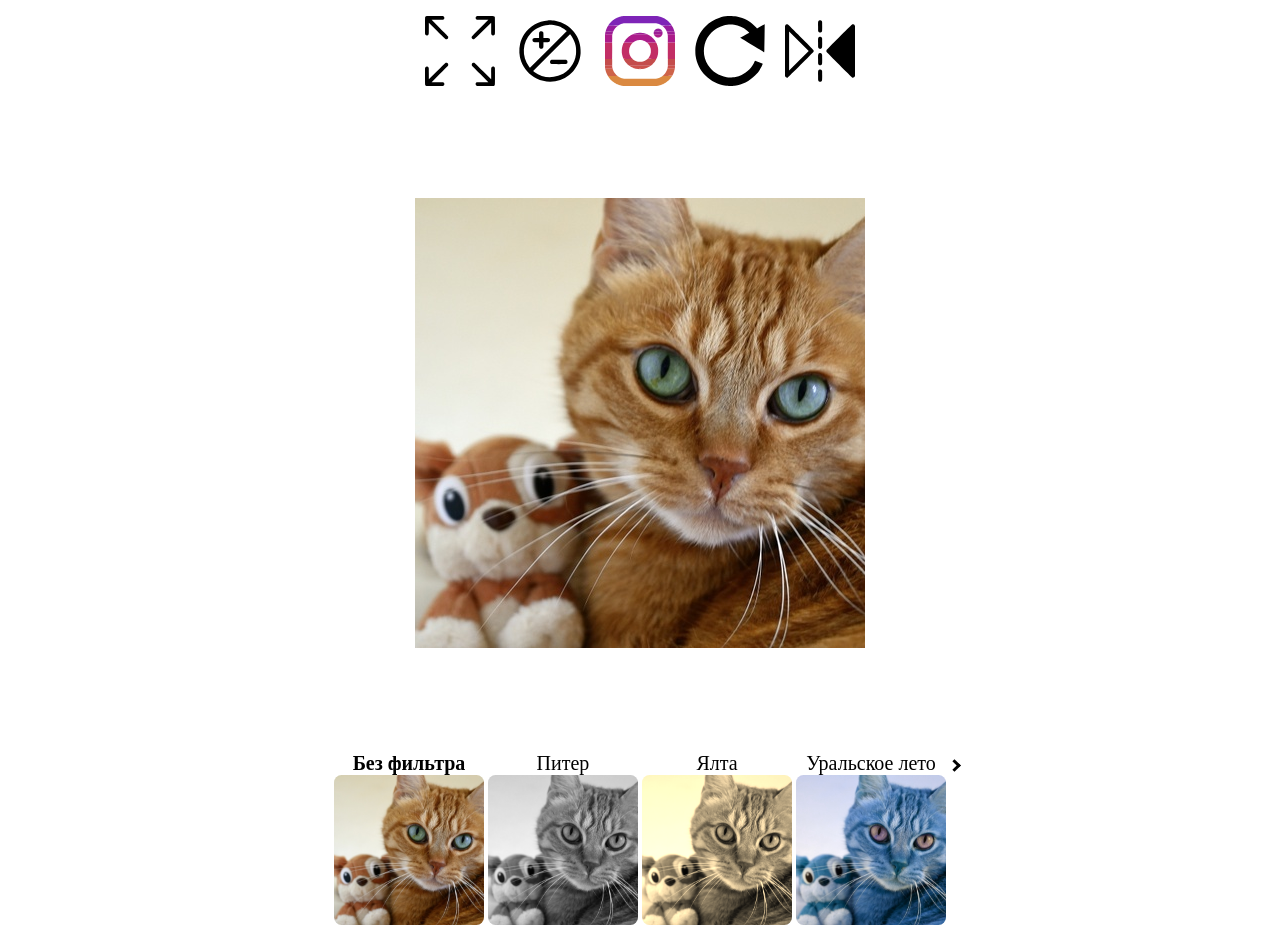
==== commit 2b7be0e9: "solution fixed" ====
--- a/catgram/src/index.html
+++ b/catgram/src/index.html
@@ -2,179 +2,205 @@
 <html lang="ru">
   <head>
     <meta charset="utf-8">
-    <title>01-about-cats</title>
+    <title>04-catgram</title>
     <link rel="stylesheet" href="./index.css">
   </head>
-  <body>
-		<main>
-			<input id="crop" class="button input-crop" type="checkbox">
-
-			<input id="scale110" class="button input-scale110" type="radio" name="scale">
-			<input id="scale120" class="button input-scale120" type="radio" name="scale">
-			<input id="scale130" class="button input-scale130" type="radio" name="scale">
-			<input id="scale140" class="button input-scale140" type="radio" name="scale">
-			<input id="scale150" class="button input-scale150" type="radio" name="scale">
-			<input id="scale100" class="button input-scale100" type="radio" name="scale" checked>
-
-			<input id="logo" class="button input-logo" type="checkbox">
-
-			<input id="deg90" class="button input-deg90" type="radio" name="rotate">
-			<input id="deg180" class="button input-deg180" type="radio" name="rotate">
-			<input id="deg270" class="button input-deg270" type="radio" name="rotate">
-			<input id="deg0" class="button input-deg0" type="radio" name="rotate" checked>
-      
-			<input id="mirror" class="button input-mirror" type="checkbox">
-
-			<input id="filter-1" class="button filter-1" type="radio" name="filter" checked>
-			<input id="filter-2" class="button filter-2" type="radio" name="filter">
-			<input id="filter-3" class="button filter-3" type="radio" name="filter">
-			<input id="filter-4" class="button filter-4" type="radio" name="filter">
-
-			<input id="arrow-left" class="button arrow-left" type="radio" name="arrow">
-			<input id="arrow-right" class="button arrow-right" type="radio" name="arrow">
-			
-      <!--  -->
-
-			<div class="controls">
-
-				<label for="crop" class="label-icon">
-					<svg class="icon crop-icon">
-						<use xlink:href="icon.svg#crop-icon"/>
-					</svg>
-				</label>
-
-				<div>
-					<label for="scale100" class="label-icon label-scale">
-						<svg class="icon scale-icon">
-							<use xlink:href="icon.svg#scale-icon"/>
-						</svg>
-					</label>
-
-					<label for="scale110" class="label-icon label-scale">
-						<svg class="icon scale-icon">
-							<use xlink:href="icon.svg#scale-icon"/>
-						</svg>
-					</label>
-					
-					<label for="scale120" class="label-icon label-scale">
-						<svg class="icon scale-icon">
-							<use xlink:href="icon.svg#scale-icon"/>
-						</svg>
-					</label>
-					
-					<label for="scale130" class="label-icon label-scale">
-						<svg class="icon scale-icon">
-							<use xlink:href="icon.svg#scale-icon"/>
-						</svg>
-					</label>
-					
-					<label for="scale140" class="label-icon label-scale">
-						<svg class="icon scale-icon">
-							<use xlink:href="icon.svg#scale-icon"/>
-						</svg>
-					</label>
-					
-					<label for="scale150" class="label-icon label-scale">
-						<svg class="icon scale-icon">
-							<use xlink:href="icon.svg#scale-icon"/>
-						</svg>
-					</label>
-				</div>
-
-				<label for="logo" class="label-icon label-icon-logo">
-					<svg class="icon logo-icon">
-						<use xlink:href="icon.svg#logo-icon"/>
-					</svg>
-				</label>
-
-				<div>
-					<label for="deg0" class="label-icon label-rotate">
-						<svg class="icon rotate-icon">
-							<use xlink:href="icon.svg#rotate-icon"/>
-						</svg>
-					</label>
-					<label for="deg90" class="label-icon label-rotate">
-						<svg class="icon rotate-icon">
-							<use xlink:href="icon.svg#rotate-icon"/>
-						</svg>
-					</label>
-					<label for="deg180" class="label-icon label-rotate">
-						<svg class="icon rotate-icon">
-							<use xlink:href="icon.svg#rotate-icon"/>
-						</svg>
-					</label>
-					<label for="deg270" class="label-icon label-rotate">
-						<svg class="icon rotate-icon">
-							<use xlink:href="icon.svg#rotate-icon"/>
-						</svg>
-					</label>
-				</div>
-
-				<label for="mirror" class="label-icon">
-					<svg class="icon mirror-icon">
-						<use xlink:href="icon.svg#mirror-icon"/>
-					</svg>
-				</label>
-
-			</div>
-
-			<!--  -->
-			
-			<div class="cat">
-				<div class="image image-no-changes">
-					<img class="cat-img" src="img/cat.jpeg" alt="cat no changes">
-				</div>
-				
-				<div class="image edit-img">
-					<div class="image-scaled">
-						<div class="image-rotated">
-							<img class="cat-img image-mirrored image-filtered" src="img/cat.jpeg" alt="Басё самарский котя">
-						</div>
-					</div>
-				</div>
-			</div>
-
-      <!--  -->
-
-			<div class="filters">
-        
-				<div class="arrow-left">	
-					<label for="arrow-left" class="label-arrow-l">
-						<svg class="icon icon-arrow-left">
-							<use xlink:href="icon.svg#arrow-icon"/>
-						</svg>
-					</label>
-				</div>
-			
-				<label class="filter filter-1-none" for="filter-1">
-					<span class="filter-name">Без фильтра</span>
-					<img class="filter-thumbnail filter-thumbnail-no-filter" src="img/cat.jpeg" alt="no changes thumbnail">
-				</label>
-				
-				<label class="filter filter-2-piter" for="filter-2">
-					<span class="filter-name">Питер</span>
-					<img class="filter-thumbnail filter-thumbnail-piter" src="img/cat.jpeg" alt="piter thumbnail">
-				</label>
-				
-				<label class="filter filter-3-yalta" for="filter-3">
-					<span class="filter-name">Ялта</span>
-					<img class="filter-thumbnail filter-thumbnail-yalta" src="img/cat.jpeg" alt="yalta thumbnail">
-				</label>
-				
-				<label class="filter filter-4-ural-summer" for="filter-4">
-					<span class="filter-name">Уральское лето</span>
-					<img class="filter-thumbnail filter-thumbnail-ural-summer" src="img/cat.jpeg" alt="ural-summer thumbnail">
-				</label>
-				
-				<div class="arrow-right">
-					<label for="arrow-right" class="label-arrow-r">
-						<svg class="icon icon-arrow-right">
-							<use xlink:href="icon.svg#arrow-icon"></use>
-						</svg>
-					</label>
-				</div>
-				
-			</div>
-		</main>
+  <body class="body">
+    <input type="radio" class="switcher full-switcher-1" name="full-switcher" id="full-switcher-1"
+           checked>
+    <input type="radio" class="switcher full-switcher-2" name="full-switcher" id="full-switcher-2">
+    <!-- 1 - square, 2 - full -->
+
+    <input type="radio" class="switcher zoom-switcher-1" name="zoom-switcher" id="zoom-switcher-1"
+           checked>
+    <input type="radio" class="switcher zoom-switcher-2" name="zoom-switcher" id="zoom-switcher-2">
+    <input type="radio" class="switcher zoom-switcher-3" name="zoom-switcher" id="zoom-switcher-3">
+    <!-- 1 - x1, 2 - x1.1, 3 -x1.2 -->
+
+    <input type="radio" class="switcher original-switcher-1" name="original-switcher"
+           id="original-switcher-1"
+           checked>
+    <input type="radio" class="switcher original-switcher-2" name="original-switcher"
+           id="original-switcher-2">
+    <!-- 1 - with filters, 2 - orig -->
+
+    <input type="radio" class="switcher rotate-switcher-1" name="rotate-switcher" id="rotate-switcher-1"
+           checked>
+    <input type="radio" class="switcher rotate-switcher-2" name="rotate-switcher"
+           id="rotate-switcher-2">
+    <input type="radio" class="switcher rotate-switcher-3" name="rotate-switcher"
+           id="rotate-switcher-3">
+    <input type="radio" class="switcher rotate-switcher-4" name="rotate-switcher"
+           id="rotate-switcher-4">
+    <!-- 1 - 0, 2 - 90, 3 - 180, 4 - 270 -->
+
+    <input type="radio" class="switcher mirror-switcher-1" name="mirror-switcher" id="mirror-switcher-1"
+           checked>
+    <input type="radio" class="switcher mirror-switcher-2" name="mirror-switcher"
+           id="mirror-switcher-2">
+    <!-- 1 - no, 2 - mirror -->
+
+    <input type="radio" class="switcher filter-switcher-1" name="filter-switcher"
+           id="filter-switcher-1" checked>
+    <input type="radio" class="switcher filter-switcher-2" name="filter-switcher"
+           id="filter-switcher-2">
+    <input type="radio" class="switcher filter-switcher-3" name="filter-switcher"
+           id="filter-switcher-3">
+    <input type="radio" class="switcher filter-switcher-4" name="filter-switcher"
+           id="filter-switcher-4">
+    <input type="radio" class="switcher filter-switcher-5" name="filter-switcher"
+           id="filter-switcher-5">
+    <input type="radio" class="switcher filter-switcher-6" name="filter-switcher"
+           id="filter-switcher-6">
+
+    <div class="icons">
+      <label for="full-switcher-1" class="full full-switcher-1">
+        <svg class="icon">
+          <use xlink:href="./../assets/icons.svg#full-screen"></use>
+        </svg>
+      </label>
+
+      <label for="full-switcher-2" class="full full-switcher-2">
+        <svg class="icon">
+          <use xlink:href="./../assets/icons.svg#full-screen"></use>
+        </svg>
+      </label>
+
+      <label for="zoom-switcher-1" class="zoom zoom-switcher-1">
+        <svg class="icon">
+          <use xlink:href="./../assets/icons.svg#zoom"></use>
+        </svg>
+      </label>
+
+      <label for="zoom-switcher-2" class="zoom zoom-switcher-2">
+        <svg class="icon">
+          <use xlink:href="./../assets/icons.svg#zoom"></use>
+        </svg>
+      </label>
+
+      <label for="zoom-switcher-3" class="zoom zoom-switcher-3">
+        <svg class="icon">
+          <use xlink:href="./../assets/icons.svg#zoom"></use>
+        </svg>
+      </label>
+
+      <label for="original-switcher-1" class="original original-switcher-1">
+        <svg class="icon">
+          <use xlink:href="./../assets/icons.svg#original"></use>
+        </svg>
+      </label>
+
+      <label for="original-switcher-2" class="original original-switcher-2">
+        <svg class="icon">
+          <use xlink:href="./../assets/icons.svg#original"></use>
+        </svg>
+      </label>
+
+      <label for="rotate-switcher-1" class="rotate rotate-switcher-1">
+        <svg class="icon">
+          <use xlink:href="./../assets/icons.svg#rotate"></use>
+        </svg>
+      </label>
+
+      <label for="rotate-switcher-2" class="rotate rotate-switcher-2">
+        <svg class="icon">
+          <use xlink:href="./../assets/icons.svg#rotate"></use>
+        </svg>
+      </label>
+
+      <label for="rotate-switcher-3" class="rotate rotate-switcher-3">
+        <svg class="icon">
+          <use xlink:href="./../assets/icons.svg#rotate"></use>
+        </svg>
+      </label>
+
+      <label for="rotate-switcher-4" class="rotate rotate-switcher-4">
+        <svg class="icon">
+          <use xlink:href="./../assets/icons.svg#rotate"></use>
+        </svg>
+      </label>
+
+      <label for="mirror-switcher-1" class="mirror mirror-switcher-1">
+        <svg class="icon">
+          <use xlink:href="./../assets/icons.svg#mirror"></use>
+        </svg>
+      </label>
+
+      <label for="mirror-switcher-2" class="mirror mirror-switcher-2">
+        <svg class="icon">
+          <use xlink:href="./../assets/icons.svg#mirror"></use>
+        </svg>
+      </label>
+
+    </div>
+
+    <div class="cat-image">
+      <div class="cat-image-rotate">
+        <div class="cat-image-mirror">
+          <img class="cat-image-img" src="./../assets/Ginger.jpg" alt="Ginger">
+        </div>
+      </div>
+    </div>
+
+    <div class="carousel">
+      <input type="radio" class="switcher carousel-switcher-1" name="carousel-switcher"
+             id="carousel-switcher-1" checked>
+      <input type="radio" class="switcher carousel-switcher-2" name="carousel-switcher"
+             id="carousel-switcher-2">
+
+      <label for="carousel-switcher-1" class="left-carousel-switcher arrow left"></label>
+
+      <div class="filters">
+        <div class="filter filter-1">
+          <label for="filter-switcher-1" class="filter-label">
+            <span class="filter-name">Без фильтра</span>
+            <br>
+            <img src="./../assets/Ginger.jpg" alt="Ginger">
+          </label>
+        </div>
+
+        <div class="filter filter-2">
+          <label for="filter-switcher-2" class="filter-label">
+            <span class="filter-name">Питер</span>
+            <br>
+            <img src="./../assets/Ginger.jpg" alt="Ginger">
+          </label>
+        </div>
+
+        <div class="filter filter-3">
+          <label for="filter-switcher-3" class="filter-label">
+            <span class="filter-name">Ялта</span>
+            <br>
+            <img src="./../assets/Ginger.jpg" alt="Ginger">
+          </label>
+        </div>
+
+        <div class="filter filter-4">
+          <label for="filter-switcher-4" class="filter-label">
+            <span class="filter-name">Уральское лето</span>
+            <br>
+            <img src="./../assets/Ginger.jpg" alt="Ginger">
+          </label>
+        </div>
+
+        <div class="filter filter-5">
+          <label for="filter-switcher-5" class="filter-label">
+            <span class="filter-name">Юпитер</span>
+            <br>
+            <img src="./../assets/Ginger.jpg" alt="Ginger">
+          </label>
+        </div>
+
+        <div class="filter filter-6">
+          <label for="filter-switcher-6" class="filter-label">
+            <span class="filter-name">В тени леса</span>
+            <br>
+            <img src="./../assets/Ginger.jpg" alt="Ginger">
+          </label>
+        </div>
+      </div>
+
+      <label for="carousel-switcher-2" class="right-carousel-switcher arrow right"></label>
+    </div>
   </body>
-</html>+</html>
--- a/catgram/src/index.css
+++ b/catgram/src/index.css
@@ -1,296 +1,290 @@
-body {
-    font-family: Arial, Helvetica, sans-serif;
-    font-size: 16px;
-}
-
-.icon,
-.label-icon {
-    animation-duration: 0.25s;
-    animation-fill-mode: forwards;
-}
-
+:root {
+  --image-height: 450px;
+  --image-width: 600px;
+  --filter-image-height: 150px;
+}
+
+.body {
+  text-align: center;
+}
+
+/*================== hidden ==================*/
+
+.svg, .switcher {
+  display: none;
+}
+
+/*================== icons ==================*/
 .icon {
-    height: 48px;
-    width: 48px;
-    cursor: pointer;
-    opacity: 0.5;
-    animation-timing-function: ease-out;
-    animation-fill-mode: forwards;
-}
-
-.logo-icon {
-    opacity: 1;
-    fill: url(gradient);
-}
-
-main {
-    margin-top: 50px;
-    margin-left: auto;
-    margin-right: auto;
-    width: 90vw;
-    height: 90vh;
-}
-
-.controls {
-    width: 500px;
-    margin-left: auto;
-    margin-right: auto;
-    padding-bottom: 20px;
-    display: flex;
-    flex-direction: row;
-    justify-content: space-between;
-}
-
-.cat {
-    width: 500px;
-    height: 500px;
-    margin: 40px auto;
-    overflow: hidden;
-    align-items: center;
-}
-
-.filters {
-    width: 700px;
-    margin-left: auto;
-    margin-right: auto;
-    display: flex;
-    flex-direction: row;
-    justify-content: space-between;
-    align-items: center;
-}
-
-.cat-img {
-    max-width: 500px;
-    max-height: 500px;
-    height: 100%;
-}
-
-.arrow-left,
-.arrow-right {
-    opacity: 0.5;
-}
-
-.icon-arrow-left {
-    transform: rotate(-0.5turn);
-}
-
-.edit-img {
-    margin-left: auto;
-    margin-right: auto;
-    object-fit: cover;
-    display: flex;
-    align-items: center;
-    justify-content: center;
-    overflow: hidden;
-}
-
-.edit-img,
-.image-scaled,
-.image-rotated,
-.image-mirrored {
-    transition: transform 0.5s ease-out;
-}
-
-.image-no-changes {
-    display: none;
-}
+  width: 70px;
+  height: 70px;
+  margin: .5em;
+}
+
+/*================== image ==================*/
+.cat-image {
+  margin: 100px;
+  display: inline-block;
+}
+
+.cat-image,
+.cat-image-rotate,
+.cat-image-mirror {
+  transition: all 0.5s;
+}
+
+
+img {
+  display: block;
+  object-fit: none;
+  height: 100%;
+  width: 100%;
+  transition: all 0.5s;
+  filter: grayscale(0) sepia(0) hue-rotate(0);
+}
+
+/*================== sizing ==================*/
+
+.cat-image-zoom,
+.cat-image-rotate,
+.cat-image-mirror {
+  height: inherit;
+  width: inherit;
+}
+
+/*================== full and full working ==================*/
+
+.full {
+  display: none;
+}
+
+.full-switcher-1:checked ~ .icons .full-switcher-2,
+.full-switcher-2:checked ~ .icons .full-switcher-1 {
+  display: inline;
+}
+
+.full-switcher-1:checked ~ .cat-image {
+  overflow: hidden;
+}
+
+.full-switcher-1:checked ~ .cat-image {
+  overflow: hidden;
+  height: var(--image-height);
+  width: var(--image-height);
+}
+
+.full-switcher-2:checked ~ .cat-image {
+  overflow: visible;
+}
+/*================== zoom and zoom working ==================*/
+
+.zoom {
+  display: none;
+}
+
+.zoom-switcher-1:checked ~ .icons .zoom-switcher-2,
+.zoom-switcher-2:checked ~ .icons .zoom-switcher-3,
+.zoom-switcher-3:checked ~ .icons .zoom-switcher-1 {
+  display: inline;
+}
+
+.zoom-switcher-1:checked ~ .cat-image .cat-image-rotate {
+  transform: scale(1);
+}
+
+.zoom-switcher-2:checked ~ .cat-image .cat-image-rotate {
+  transform: scale(1.1);
+}
+
+.zoom-switcher-3:checked ~ .cat-image .cat-image-rotate {
+  transform: scale(1.2);
+}
+
+/*================== rotate and rotate working ==================*/
+
+.rotate {
+  display: none;
+}
+
+.rotate-switcher-1:checked ~ .icons .rotate-switcher-2,
+.rotate-switcher-2:checked ~ .icons .rotate-switcher-3,
+.rotate-switcher-3:checked ~ .icons .rotate-switcher-4,
+.rotate-switcher-4:checked ~ .icons .rotate-switcher-1 {
+  display: inline;
+}
+
+.rotate-switcher-1:checked ~ .cat-image {
+  transform: rotate(0deg);
+}
+
+.rotate-switcher-2:checked ~ .cat-image {
+  transform: rotate(90deg);
+}
+
+.rotate-switcher-3:checked ~ .cat-image {
+  transform: rotate(180deg);
+}
+
+.rotate-switcher-4:checked ~ .cat-image {
+  transform: rotate(270deg);
+}
+
+/*================== mirror and mirror working ==================*/
+
+.mirror {
+  display: none;
+}
+
+.mirror-switcher-1:checked ~ .icons .mirror-switcher-2,
+.mirror-switcher-2:checked ~ .icons .mirror-switcher-1 {
+  display: inline;
+}
+
+.mirror-switcher-2:checked ~ .cat-image .cat-image-mirror {
+  transform: rotateY(180deg);
+}
+
+/*================= carousel ==================*/
+
+.arrow {
+  border: solid black;
+  border-width: 0 3px 3px 0;
+  display: inline-block;
+  padding: 3px;
+}
+
+.right {
+  transform: rotate(-45deg);
+}
+
+.left {
+  transform: rotate(135deg);
+}
+
+.left-carousel-switcher, .filters, .right-carousel-switcher {
+  display: inline-block;
+}
+
+.carousel-switcher-1:checked ~ .filters .filter-5,
+.carousel-switcher-1:checked ~ .filters .filter-6 {
+  display: none;
+}
+
+.carousel-switcher-1:checked ~ .left-carousel-switcher {
+  border-color: white;
+}
+
+.carousel-switcher-2:checked ~ .filters .filter-1,
+.carousel-switcher-2:checked ~ .filters .filter-2 {
+  display: none;
+}
+
+.carousel-switcher-2:checked ~ .right-carousel-switcher {
+  border-color: white;
+}
+
+/*================= filter ==================*/
 
 .filter {
-    cursor: pointer;
+  display: inline-block;
+}
+
+.filter-label:hover {
+  cursor: pointer;
 }
 
 .filter-name {
-    margin: 10px 0;
-    display: block;
-    text-align: center;
-}
-
-.filter-thumbnail {
-    height: 140px;
-    width: 140px;
-    display: block;
-    object-fit: cover;
-}
-
-@keyframes hide-icon {
-    to {
-        opacity: 0;
-    }
-}
-
-@keyframes highlight-icon {
-    to {
-        opacity: 1;
-        transform: scale(1.2);
-    }
-}
-
-@keyframes no-filter {
-    to {
-        filter: none;
-    }
-}
-
-@keyframes piter {
-    to {
-        filter: grayscale(100%);
-    }
-}
-
-@keyframes yalta {
-    to {
-        filter: sepia(0.75);
-    }
-}
-
-@keyframes ural-summer-filter {
-    to {
-        filter: hue-rotate(0.5turn);
-    }
-}
-
-.filter-thumbnail-piter {
-    filter: grayscale(100%);
-}
-
-.filter-thumbnail-yalta {
-    filter: sepia(0.75);
-}
-
-.filter-thumbnail-ural-summer {
-    filter: hue-rotate(0.5turn);
-}
-
-.button,
-.label-scale,
-.label-rotate {
-    display: none;
-}
-
-.input-crop:checked ~ .cat .image-mirrored,
-.input-crop:checked ~ .cat .edit-img {
-    transform: scale(1.15);
-}
-
-.input-mirror:checked ~ .cat .image-mirrored {
-    transform: scale(-1, 1);
-}
-
-.input-logo:checked ~ .controls .label-icon {
-    animation-name: hide-icon;
-}
-
-.input-logo:checked ~ .controls .label-icon-logo {
-    animation: none;
-}
-
-.input-logo:checked ~ .cat > .image {
-    display: none;
-}
-
-.input-logo:checked ~ .cat .image-no-changes {
-    margin: 0 62.5px;
-    width: 375px;
-    height: 500px;
-    display: block;
-}
-
-.input-crop:checked ~ .controls .crop-icon,
-.input-logo:checked ~ .controls .logo-icon,
-.input-scale110:checked ~ .controls .scale-icon,
-.input-scale120:checked ~ .controls .scale-icon,
-.input-scale130:checked ~ .controls .scale-icon,
-.input-scale140:checked ~ .controls .scale-icon,
-.input-scale150:checked ~ .controls .scale-icon,
-.input-deg90:checked ~ .controls .rotate-icon,
-.input-deg180:checked ~ .controls .rotate-icon,
-.input-deg270:checked ~ .controls .rotate-icon,
-.input-mirror:checked ~ .controls .mirror-icon {
-    animation-name: highlight-icon;
-}
-
-.input-logo:checked ~ .controls .crop-icon,
-.input-logo:checked ~ .controls .mirror-icon,
-.input-logo:checked ~ .controls .scale-icon,
-.input-logo:checked ~ .controls .rotate-icon {
-    animation: none;
-}
-
-.input-scale150:checked ~ .controls .label-scale:nth-child(1),
-.input-scale100:checked ~ .controls .label-scale:nth-child(2),
-.input-scale110:checked ~ .controls .label-scale:nth-child(3),
-.input-scale120:checked ~ .controls .label-scale:nth-child(4),
-.input-scale130:checked ~ .controls .label-scale:nth-child(5),
-.input-scale140:checked ~ .controls .label-scale:nth-child(6) {
-    display: block;
-}
-
-.input-scale100:checked ~ .cat .image-scaled {
-    transform: scale(1);
-}
-
-.input-scale110:checked ~ .cat .image-scaled {
-    transform: scale(1.1);
-}
-
-.input-scale120:checked ~ .cat .image-scaled {
-    transform: scale(1.2);
-}
-
-.input-scale130:checked ~ .cat .image-scaled {
-    transform: scale(1.3);
-}
-
-.input-scale140:checked ~ .cat .image-scaled {
-    transform: scale(1.4);
-}
-
-.input-scale150:checked ~ .cat .image-scaled {
-    transform: scale(1.5);
-}
-
-.input-deg270:checked ~ .controls .label-rotate:nth-child(1),
-.input-deg0:checked ~ .controls .label-rotate:nth-child(2),
-.input-deg90:checked ~ .controls .label-rotate:nth-child(3),
-.input-deg180:checked ~ .controls .label-rotate:nth-child(4) {
-    display: block;
-}
-
-.input-deg0:checked ~ .cat .image-rotated {
-    transform: rotate(0turn);
-}
-
-.input-deg90:checked ~ .cat .image-rotated {
-    transform: rotate(-0.25turn);
-}
-
-.input-deg180:checked ~ .cat .image-rotated {
-    transform: rotate(-0.5turn);
-}
-
-.input-deg270:checked ~ .cat .image-rotated {
-    transform: rotate(-0.75turn);
-}
-
-.filter-1:checked ~ .cat .image-filtered {
-    animation: no-filter 0.7s both;
-}
-
-.filter-2:checked ~ .cat .image-filtered {
-    animation: piter 0.7s both;
-}
-
-.filter-3:checked ~ .cat .image-filtered {
-    animation: yalta 0.7s both;
-}
-
-.filter-4:checked ~ .cat .image-filtered {
-    animation: ural-summer-filter 0.7s both;
-}
-
-.filter-1:checked ~ .filters .filter-1-none .filter-name,
-.filter-2:checked ~ .filters .filter-2-piter .filter-name,
-.filter-3:checked ~ .filters .filter-3-yalta .filter-name,
-.filter-4:checked ~ .filters .filter-4-ural-summer .filter-name {
-    font-weight: 700;
-}
+  text-align: center;
+  font-size: 20px;
+}
+
+.filter img {
+  height: var(--filter-image-height);
+  width: var(--filter-image-height);
+  object-fit: cover;
+  border-radius: 5%;
+}
+
+/*================== filter works ==================*/
+
+.filter-switcher-1:checked ~ .carousel .filter-1 .filter-name {
+  font-weight: bold;
+}
+
+.filter-2 img,
+.filter-switcher-2:checked ~ .cat-image img {
+  filter: grayscale(100%) sepia(0) hue-rotate(0);
+}
+
+.filter-switcher-2:checked ~ .carousel .filter-2 .filter-name {
+  font-weight: bold;
+}
+
+.filter-3 img,
+.filter-switcher-3:checked ~ .cat-image img {
+  filter: grayscale(0) sepia(100%) hue-rotate(0);
+}
+
+.filter-switcher-3:checked ~ .carousel .filter-3 .filter-name {
+  font-weight: bold;
+}
+
+.filter-4 img,
+.filter-switcher-4:checked ~ .cat-image img {
+  filter: grayscale(0) sepia(0) hue-rotate(3.142rad);
+}
+
+.filter-switcher-4:checked ~ .carousel .filter-4 .filter-name {
+  font-weight: bold;
+}
+
+.filter-5 img,
+.filter-switcher-5:checked ~ .cat-image img {
+  filter: grayscale(0) sepia(0) hue-rotate(-0.25turn);
+}
+
+.filter-switcher-5:checked ~ .carousel .filter-5 .filter-name {
+  font-weight: bold;
+}
+
+.filter-6 img,
+.filter-switcher-6:checked ~ .cat-image img {
+  filter: grayscale(0) sepia(0) hue-rotate(40deg);
+}
+
+.filter-switcher-6:checked ~ .carousel .filter-6 .filter-name {
+  font-weight: bold;
+}
+
+/*================== original =======================*/
+.original {
+  display: none;
+}
+
+.original-switcher-1:checked ~ .icons .original-switcher-2,
+.original-switcher-2:checked ~ .icons .original-switcher-1 {
+  display: inline;
+}
+
+.original-switcher-2:checked ~ .cat-image {
+  height: var(--image-height);
+  width: var(--image-width);
+}
+
+.original-switcher-2:checked ~ .cat-image .cat-image-img {
+  transform: scale(1);
+}
+
+.original-switcher-2:checked ~ .cat-image .cat-image-rotate {
+  transform: rotate(0deg);
+}
+
+.original-switcher-2:checked ~ .cat-image .cat-image-mirror {
+  transform: rotateY(0);
+}
+
+.original-switcher-2:checked ~ .cat-image .cat-image-img  {
+  filter: none;
+  height: 100%;
+  width: 100%;
+}
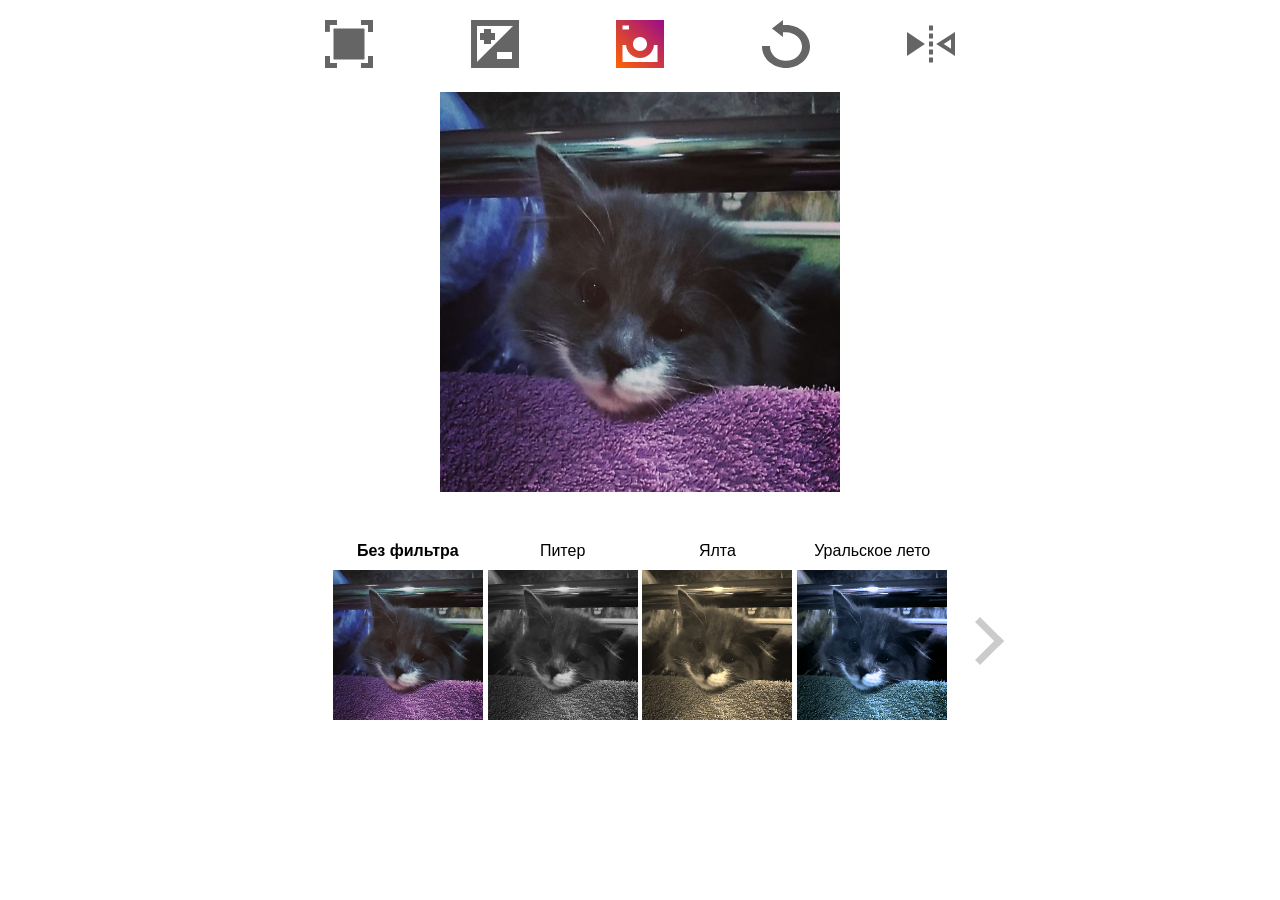
==== commit 619d0b6a: "hw-4 added" ====
--- a/catgram/src/index.html
+++ b/catgram/src/index.html
@@ -5,202 +5,113 @@
     <title>04-catgram</title>
     <link rel="stylesheet" href="./index.css">
   </head>
-  <body class="body">
-    <input type="radio" class="switcher full-switcher-1" name="full-switcher" id="full-switcher-1"
-           checked>
-    <input type="radio" class="switcher full-switcher-2" name="full-switcher" id="full-switcher-2">
-    <!-- 1 - square, 2 - full -->
+  <body class="catgram-content">
+    <input type="checkbox" id="show-full" class="checkbox">
+    <input type="radio" id="size-1" class="checkbox" name="size" value="size-1" checked>
+    <input type="radio" id="size-2" class="checkbox" name="size" value="size-2">
+    <input type="radio" id="size-3" class="checkbox" name="size" value="size-3">
+    <input type="checkbox" id="show-original" class="checkbox">
+    <input type="radio" id="rotate-initial" class="checkbox"
+           name="rotate" value="rotate-initial" checked>
+    <input type="radio" id="rotate-1" class="checkbox" name="rotate" value="rotate-1">
+    <input type="radio" id="rotate-2" class="checkbox" name="rotate" value="rotate-2">
+    <input type="radio" id="rotate-3" class="checkbox" name="rotate" value="rotate-3">
+    <input type="radio" id="rotate-4" class="checkbox" name="rotate" value="rotate-4">
+    <input type="checkbox" id="reflect" class="checkbox">
 
-    <input type="radio" class="switcher zoom-switcher-1" name="zoom-switcher" id="zoom-switcher-1"
-           checked>
-    <input type="radio" class="switcher zoom-switcher-2" name="zoom-switcher" id="zoom-switcher-2">
-    <input type="radio" class="switcher zoom-switcher-3" name="zoom-switcher" id="zoom-switcher-3">
-    <!-- 1 - x1, 2 - x1.1, 3 -x1.2 -->
+    <input type="radio" id="filter-1" class="checkbox" name="filter" value="filter-1" checked>
+    <input type="radio" id="filter-2" class="checkbox" name="filter" value="filter-2">
+    <input type="radio" id="filter-3" class="checkbox" name="filter" value="filter-3">
+    <input type="radio" id="filter-4" class="checkbox" name="filter" value="filter-4">
+    <input type="radio" id="filter-5" class="checkbox" name="filter" value="filter-5">
+    <input type="radio" id="filter-6" class="checkbox" name="filter" value="filter-6">
 
-    <input type="radio" class="switcher original-switcher-1" name="original-switcher"
-           id="original-switcher-1"
-           checked>
-    <input type="radio" class="switcher original-switcher-2" name="original-switcher"
-           id="original-switcher-2">
-    <!-- 1 - with filters, 2 - orig -->
-
-    <input type="radio" class="switcher rotate-switcher-1" name="rotate-switcher" id="rotate-switcher-1"
-           checked>
-    <input type="radio" class="switcher rotate-switcher-2" name="rotate-switcher"
-           id="rotate-switcher-2">
-    <input type="radio" class="switcher rotate-switcher-3" name="rotate-switcher"
-           id="rotate-switcher-3">
-    <input type="radio" class="switcher rotate-switcher-4" name="rotate-switcher"
-           id="rotate-switcher-4">
-    <!-- 1 - 0, 2 - 90, 3 - 180, 4 - 270 -->
-
-    <input type="radio" class="switcher mirror-switcher-1" name="mirror-switcher" id="mirror-switcher-1"
-           checked>
-    <input type="radio" class="switcher mirror-switcher-2" name="mirror-switcher"
-           id="mirror-switcher-2">
-    <!-- 1 - no, 2 - mirror -->
-
-    <input type="radio" class="switcher filter-switcher-1" name="filter-switcher"
-           id="filter-switcher-1" checked>
-    <input type="radio" class="switcher filter-switcher-2" name="filter-switcher"
-           id="filter-switcher-2">
-    <input type="radio" class="switcher filter-switcher-3" name="filter-switcher"
-           id="filter-switcher-3">
-    <input type="radio" class="switcher filter-switcher-4" name="filter-switcher"
-           id="filter-switcher-4">
-    <input type="radio" class="switcher filter-switcher-5" name="filter-switcher"
-           id="filter-switcher-5">
-    <input type="radio" class="switcher filter-switcher-6" name="filter-switcher"
-           id="filter-switcher-6">
-
-    <div class="icons">
-      <label for="full-switcher-1" class="full full-switcher-1">
-        <svg class="icon">
-          <use xlink:href="./../assets/icons.svg#full-screen"></use>
-        </svg>
+    <header class="actions">
+      <label for="show-full">
+        <svg class="action-icon show-full-icon"></svg>
       </label>
-
-      <label for="full-switcher-2" class="full full-switcher-2">
-        <svg class="icon">
-          <use xlink:href="./../assets/icons.svg#full-screen"></use>
-        </svg>
+      <label for="size-1" class="radio-label">
+        <svg class="action-icon size-icon"></svg>
       </label>
-
-      <label for="zoom-switcher-1" class="zoom zoom-switcher-1">
-        <svg class="icon">
-          <use xlink:href="./../assets/icons.svg#zoom"></use>
-        </svg>
+      <label for="size-2" class="radio-label">
+        <svg class="action-icon size-icon"></svg>
       </label>
-
-      <label for="zoom-switcher-2" class="zoom zoom-switcher-2">
-        <svg class="icon">
-          <use xlink:href="./../assets/icons.svg#zoom"></use>
-        </svg>
+      <label for="size-3" class="radio-label">
+        <svg class="action-icon size-icon"></svg>
       </label>
-
-      <label for="zoom-switcher-3" class="zoom zoom-switcher-3">
-        <svg class="icon">
-          <use xlink:href="./../assets/icons.svg#zoom"></use>
-        </svg>
+      <label for="show-original">
+        <svg class="action-icon show-original-icon"></svg>
       </label>
-
-      <label for="original-switcher-1" class="original original-switcher-1">
-        <svg class="icon">
-          <use xlink:href="./../assets/icons.svg#original"></use>
-        </svg>
+      <label for="rotate-initial" class="radio-label">
+        <svg class="action-icon rotate-icon"></svg>
       </label>
-
-      <label for="original-switcher-2" class="original original-switcher-2">
-        <svg class="icon">
-          <use xlink:href="./../assets/icons.svg#original"></use>
-        </svg>
+      <label for="rotate-1" class="radio-label">
+        <svg class="action-icon rotate-icon"></svg>
       </label>
-
-      <label for="rotate-switcher-1" class="rotate rotate-switcher-1">
-        <svg class="icon">
-          <use xlink:href="./../assets/icons.svg#rotate"></use>
-        </svg>
+      <label for="rotate-2" class="radio-label">
+        <svg class="action-icon rotate-icon"></svg>
       </label>
-
-      <label for="rotate-switcher-2" class="rotate rotate-switcher-2">
-        <svg class="icon">
-          <use xlink:href="./../assets/icons.svg#rotate"></use>
-        </svg>
+      <label for="rotate-3" class="radio-label">
+        <svg class="action-icon rotate-icon"></svg>
       </label>
-
-      <label for="rotate-switcher-3" class="rotate rotate-switcher-3">
-        <svg class="icon">
-          <use xlink:href="./../assets/icons.svg#rotate"></use>
-        </svg>
+      <label for="rotate-4" class="radio-label">
+        <svg class="action-icon rotate-icon"></svg>
       </label>
-
-      <label for="rotate-switcher-4" class="rotate rotate-switcher-4">
-        <svg class="icon">
-          <use xlink:href="./../assets/icons.svg#rotate"></use>
-        </svg>
+      <label for="reflect">
+        <svg class="action-icon reflect-icon"></svg>
       </label>
-
-      <label for="mirror-switcher-1" class="mirror mirror-switcher-1">
-        <svg class="icon">
-          <use xlink:href="./../assets/icons.svg#mirror"></use>
-        </svg>
+    </header>
+    <div class="cat-image-container">
+      <img src="cat.jpg" alt="Fima" class="cat-image with-transforms">
+      <img src="cat.jpg" alt="Fima" class="cat-image without-transforms">
+    </div>
+    <footer class="filters">
+      <input type="radio" id="filters-1" class="checkbox" name="filters" value="filters-1" checked>
+      <input type="radio" id="filters-2-r" class="checkbox" name="filters" value="filters-2-r">
+      <input type="radio" id="filters-2-l" class="checkbox" name="filters" value="filters-2-l">
+      <input type="radio" id="filters-3" class="checkbox" name="filters" value="filters-3">
+      <div class="invisible-left-arrow">
+        <svg class="arrow left"></svg>
+      </div>
+      <label for="filters-1" class="radio-label">
+        <svg class="arrow left"></svg>
       </label>
-
-      <label for="mirror-switcher-2" class="mirror mirror-switcher-2">
-        <svg class="icon">
-          <use xlink:href="./../assets/icons.svg#mirror"></use>
-        </svg>
+      <label for="filters-2-l" class="radio-label">
+        <svg class="arrow left"></svg>
       </label>
-
-    </div>
-
-    <div class="cat-image">
-      <div class="cat-image-rotate">
-        <div class="cat-image-mirror">
-          <img class="cat-image-img" src="./../assets/Ginger.jpg" alt="Ginger">
-        </div>
+      <label for="filter-1" class="filter-container">
+        <p class="filter-name">Без фильтра</p>
+        <img src="cat.jpg" alt="Without filters" class="filter-image">
+      </label>
+      <label for="filter-2" class="filter-container">
+        <p class="filter-name">Питер</p>
+        <img src="cat.jpg" alt="Petersburg filter" class="filter-image grayscale">
+      </label>
+      <label for="filter-3" class="filter-container">
+        <p class="filter-name">Ялта</p>
+        <img src="cat.jpg" alt="Yalta filter" class="filter-image sepia">
+      </label>
+      <label for="filter-4" class="filter-container">
+        <p class="filter-name">Уральское лето</p>
+        <img src="cat.jpg" alt="Ural summer filter" class="filter-image cold">
+      </label>
+      <label for="filter-5" class="filter-container">
+        <p class="filter-name">Лондон</p>
+        <img src="cat.jpg" alt="London filter" class="filter-image fog">
+      </label>
+      <label for="filter-6" class="filter-container">
+        <p class="filter-name">Нирвана</p>
+        <img src="cat.jpg" alt="Nirvana" class="filter-image fun">
+      </label>
+      <div class="invisible-right-arrow">
+        <svg class="arrow right"></svg>
       </div>
-    </div>
-
-    <div class="carousel">
-      <input type="radio" class="switcher carousel-switcher-1" name="carousel-switcher"
-             id="carousel-switcher-1" checked>
-      <input type="radio" class="switcher carousel-switcher-2" name="carousel-switcher"
-             id="carousel-switcher-2">
-
-      <label for="carousel-switcher-1" class="left-carousel-switcher arrow left"></label>
-
-      <div class="filters">
-        <div class="filter filter-1">
-          <label for="filter-switcher-1" class="filter-label">
-            <span class="filter-name">Без фильтра</span>
-            <br>
-            <img src="./../assets/Ginger.jpg" alt="Ginger">
-          </label>
-        </div>
-
-        <div class="filter filter-2">
-          <label for="filter-switcher-2" class="filter-label">
-            <span class="filter-name">Питер</span>
-            <br>
-            <img src="./../assets/Ginger.jpg" alt="Ginger">
-          </label>
-        </div>
-
-        <div class="filter filter-3">
-          <label for="filter-switcher-3" class="filter-label">
-            <span class="filter-name">Ялта</span>
-            <br>
-            <img src="./../assets/Ginger.jpg" alt="Ginger">
-          </label>
-        </div>
-
-        <div class="filter filter-4">
-          <label for="filter-switcher-4" class="filter-label">
-            <span class="filter-name">Уральское лето</span>
-            <br>
-            <img src="./../assets/Ginger.jpg" alt="Ginger">
-          </label>
-        </div>
-
-        <div class="filter filter-5">
-          <label for="filter-switcher-5" class="filter-label">
-            <span class="filter-name">Юпитер</span>
-            <br>
-            <img src="./../assets/Ginger.jpg" alt="Ginger">
-          </label>
-        </div>
-
-        <div class="filter filter-6">
-          <label for="filter-switcher-6" class="filter-label">
-            <span class="filter-name">В тени леса</span>
-            <br>
-            <img src="./../assets/Ginger.jpg" alt="Ginger">
-          </label>
-        </div>
-      </div>
-
-      <label for="carousel-switcher-2" class="right-carousel-switcher arrow right"></label>
-    </div>
+      <label for="filters-2-r" class="radio-label">
+        <svg class="arrow right"></svg>
+      </label>
+      <label for="filters-3" class="radio-label">
+        <svg class="arrow right"></svg>
+      </label>
+    </footer>
   </body>
 </html>
--- a/catgram/src/index.css
+++ b/catgram/src/index.css
@@ -1,290 +1,293 @@
-:root {
-  --image-height: 450px;
-  --image-width: 600px;
-  --filter-image-height: 150px;
-}
-
-.body {
+.catgram-content {
+  display: flex;
+  flex-direction: column;
+  align-items: center;
+
+  width: 630px;
+  margin: auto;
+}
+
+.actions {
+  display: flex;
+  justify-content: space-between;
+
+  width: 100%;
+  margin: 20px 0 0;
+}
+
+.checkbox,
+.radio-label {
+  display: none;
+}
+
+.action-icon {
+  width: 48px;
+  height: 48px;
+
+  transition: opacity 0.2s;
+
+  background-size: 48px;
+
+  cursor: pointer;
+  opacity: 60%;
+}
+
+.action-icon:hover {
+  transition: opacity 0.2s;
+
+  opacity: 100%;
+}
+
+.show-full-icon {
+  background-image: url('icons/show-full.svg');
+}
+
+.size-icon {
+  background-image: url('icons/size.svg');
+}
+
+.show-original-icon {
+  background-image: url('icons/show-original.svg');
+  opacity: 100%;
+}
+
+.rotate-icon {
+  background-image: url('icons/rotate.svg');
+}
+
+.reflect-icon {
+  background-image: url('icons/reflect.svg');
+}
+
+/* ------------------ */
+
+.cat-image-container {
+  position: relative;
+
+  overflow: clip;
+
+  width: 400px;
+  height: 400px;
+  margin: 20px 0 0;
+}
+
+.cat-image {
+  position: absolute;
+  top: 0;
+  right: 0;
+  bottom: 0;
+  left: 0;
+
+  width: inherit;
+  height: inherit;
+
+  -moz-user-select: none;
+  -webkit-user-select: none;
+  user-select: none;
+}
+
+.cat-image.with-transforms {
+  z-index: 1;
+
+  transition-duration: 0.5s;
+  transition-property: scale, rotate, transform, filter, animation;
+}
+
+.cat-image.without-transforms {
+  z-index: 2;
+
+  display: none;
+}
+
+/* ------------------ */
+
+#show-full:checked ~ .cat-image-container .cat-image.with-transforms {
+  object-fit: contain;
+}
+
+#size-1:checked ~ .actions label[for='size-2'],
+#size-2:checked ~ .actions label[for='size-3'],
+#size-3:checked ~ .actions label[for='size-1'],
+#rotate-initial:checked ~ .actions label[for='rotate-2'],
+#rotate-1:checked ~ .actions label[for='rotate-2'],
+#rotate-2:checked ~ .actions label[for='rotate-3'],
+#rotate-3:checked ~ .actions label[for='rotate-4'],
+#rotate-4:checked ~ .actions label[for='rotate-1'] {
+  display: block;
+}
+
+#size-2:checked ~ .cat-image-container .cat-image.with-transforms {
+  scale: 150%;
+}
+
+#size-3:checked ~ .cat-image-container .cat-image.with-transforms {
+  scale: 200%;
+}
+
+#show-original:checked ~ .cat-image-container .cat-image.without-transforms {
+  display: block;
+}
+
+#rotate-2:checked ~ .cat-image-container .cat-image.with-transforms {
+  rotate: 90deg;
+}
+
+#rotate-3:checked ~ .cat-image-container .cat-image.with-transforms {
+  rotate: 180deg;
+}
+
+#rotate-4:checked ~ .cat-image-container .cat-image.with-transforms {
+  rotate: 270deg;
+}
+
+@keyframes rotate-to-initial {
+  0% {
+    rotate: 270deg;
+  }
+  100% {
+    rotate: 360deg;
+  }
+}
+
+#rotate-1:checked ~ .cat-image-container .cat-image.with-transforms {
+  animation: rotate-to-initial 0.5s;
+}
+
+#reflect:checked ~ .cat-image-container .cat-image.with-transforms {
+  transform: scale(-1, 1);
+}
+
+/* ------------------ */
+
+.filters {
+  display: flex;
+  align-items: center;
+  justify-content: space-between;
+  justify-items: center;
+
+  width: 750px;
+  margin-top: 50px;
+}
+
+.arrow {
+  width: 48px;
+  height: 48px;
+  margin-top: 20px;
+
+  transition: opacity 0.2s;
+
+  background-image: url('icons/arrow.svg');
+  background-size: 48px;
+
+  cursor: pointer;
+  opacity: 20%;
+}
+
+.arrow:hover {
+  transition: opacity 0.2s;
+
+  opacity: 60%;
+}
+
+.arrow.left {
+  margin-right: 15px;
+
+  transform: scale(-1, 1);
+}
+
+.arrow.right {
+  margin-left: 15px;
+}
+
+.invisible-left-arrow,
+.invisible-right-arrow {
+  display: none;
+}
+
+#filters-1:checked ~ label[for='filters-2-r'],
+#filters-2-r:checked ~ label[for='filters-1'],
+#filters-2-r:checked ~ label[for='filters-3'],
+#filters-2-l:checked ~ label[for='filters-1'],
+#filters-2-l:checked ~ label[for='filters-3'],
+#filters-3:checked ~ label[for='filters-2-l'] {
+  display: block;
+}
+
+#filters-1:checked ~ .invisible-left-arrow,
+#filters-3:checked ~ .invisible-right-arrow {
+  display: block;
+  visibility: hidden;
+}
+
+#filters-1:checked ~ label[for='filter-5'],
+#filters-1:checked ~ label[for='filter-6'],
+#filters-2-l:checked ~ label[for='filter-1'],
+#filters-2-l:checked ~ label[for='filter-6'],
+#filters-2-r:checked ~ label[for='filter-1'],
+#filters-2-r:checked ~ label[for='filter-6'],
+#filters-3:checked ~ label[for='filter-1'],
+#filters-3:checked ~ label[for='filter-2'] {
+  display: none;
+}
+
+.filter-container {
+  float: left;
+
+  width: 150px;
+  height: fit-content;
+  margin: 0;
+
+  cursor: pointer;
+}
+
+.filter-name {
+  width: inherit;
+  margin: 0 0 10px;
+
+  font-family: Arial, serif;
+  font-size: 16px;
   text-align: center;
 }
 
-/*================== hidden ==================*/
-
-.svg, .switcher {
-  display: none;
-}
-
-/*================== icons ==================*/
-.icon {
-  width: 70px;
-  height: 70px;
-  margin: .5em;
-}
-
-/*================== image ==================*/
-.cat-image {
-  margin: 100px;
-  display: inline-block;
-}
-
-.cat-image,
-.cat-image-rotate,
-.cat-image-mirror {
-  transition: all 0.5s;
-}
-
-
-img {
-  display: block;
-  object-fit: none;
-  height: 100%;
-  width: 100%;
-  transition: all 0.5s;
-  filter: grayscale(0) sepia(0) hue-rotate(0);
-}
-
-/*================== sizing ==================*/
-
-.cat-image-zoom,
-.cat-image-rotate,
-.cat-image-mirror {
-  height: inherit;
-  width: inherit;
-}
-
-/*================== full and full working ==================*/
-
-.full {
-  display: none;
-}
-
-.full-switcher-1:checked ~ .icons .full-switcher-2,
-.full-switcher-2:checked ~ .icons .full-switcher-1 {
-  display: inline;
-}
-
-.full-switcher-1:checked ~ .cat-image {
-  overflow: hidden;
-}
-
-.full-switcher-1:checked ~ .cat-image {
-  overflow: hidden;
-  height: var(--image-height);
-  width: var(--image-height);
-}
-
-.full-switcher-2:checked ~ .cat-image {
-  overflow: visible;
-}
-/*================== zoom and zoom working ==================*/
-
-.zoom {
-  display: none;
-}
-
-.zoom-switcher-1:checked ~ .icons .zoom-switcher-2,
-.zoom-switcher-2:checked ~ .icons .zoom-switcher-3,
-.zoom-switcher-3:checked ~ .icons .zoom-switcher-1 {
-  display: inline;
-}
-
-.zoom-switcher-1:checked ~ .cat-image .cat-image-rotate {
-  transform: scale(1);
-}
-
-.zoom-switcher-2:checked ~ .cat-image .cat-image-rotate {
-  transform: scale(1.1);
-}
-
-.zoom-switcher-3:checked ~ .cat-image .cat-image-rotate {
-  transform: scale(1.2);
-}
-
-/*================== rotate and rotate working ==================*/
-
-.rotate {
-  display: none;
-}
-
-.rotate-switcher-1:checked ~ .icons .rotate-switcher-2,
-.rotate-switcher-2:checked ~ .icons .rotate-switcher-3,
-.rotate-switcher-3:checked ~ .icons .rotate-switcher-4,
-.rotate-switcher-4:checked ~ .icons .rotate-switcher-1 {
-  display: inline;
-}
-
-.rotate-switcher-1:checked ~ .cat-image {
-  transform: rotate(0deg);
-}
-
-.rotate-switcher-2:checked ~ .cat-image {
-  transform: rotate(90deg);
-}
-
-.rotate-switcher-3:checked ~ .cat-image {
-  transform: rotate(180deg);
-}
-
-.rotate-switcher-4:checked ~ .cat-image {
-  transform: rotate(270deg);
-}
-
-/*================== mirror and mirror working ==================*/
-
-.mirror {
-  display: none;
-}
-
-.mirror-switcher-1:checked ~ .icons .mirror-switcher-2,
-.mirror-switcher-2:checked ~ .icons .mirror-switcher-1 {
-  display: inline;
-}
-
-.mirror-switcher-2:checked ~ .cat-image .cat-image-mirror {
-  transform: rotateY(180deg);
-}
-
-/*================= carousel ==================*/
-
-.arrow {
-  border: solid black;
-  border-width: 0 3px 3px 0;
-  display: inline-block;
-  padding: 3px;
-}
-
-.right {
-  transform: rotate(-45deg);
-}
-
-.left {
-  transform: rotate(135deg);
-}
-
-.left-carousel-switcher, .filters, .right-carousel-switcher {
-  display: inline-block;
-}
-
-.carousel-switcher-1:checked ~ .filters .filter-5,
-.carousel-switcher-1:checked ~ .filters .filter-6 {
-  display: none;
-}
-
-.carousel-switcher-1:checked ~ .left-carousel-switcher {
-  border-color: white;
-}
-
-.carousel-switcher-2:checked ~ .filters .filter-1,
-.carousel-switcher-2:checked ~ .filters .filter-2 {
-  display: none;
-}
-
-.carousel-switcher-2:checked ~ .right-carousel-switcher {
-  border-color: white;
-}
-
-/*================= filter ==================*/
-
-.filter {
-  display: inline-block;
-}
-
-.filter-label:hover {
-  cursor: pointer;
-}
-
-.filter-name {
-  text-align: center;
-  font-size: 20px;
-}
-
-.filter img {
-  height: var(--filter-image-height);
-  width: var(--filter-image-height);
-  object-fit: cover;
-  border-radius: 5%;
-}
-
-/*================== filter works ==================*/
-
-.filter-switcher-1:checked ~ .carousel .filter-1 .filter-name {
+.filter-image {
+  width: 150px;
+  height: 150px;
+
+  -moz-user-select: none;
+  -webkit-user-select: none;
+  user-select: none;
+}
+
+.filter-image.grayscale,
+#filter-2:checked ~ .cat-image-container .cat-image.with-transforms {
+  filter: grayscale(100%) sepia(0%); /* 0% для работы transition */
+}
+
+.filter-image.sepia,
+#filter-3:checked ~ .cat-image-container .cat-image.with-transforms {
+  filter: grayscale(0%) sepia(100%);
+}
+
+.filter-image.cold,
+#filter-4:checked ~ .cat-image-container .cat-image.with-transforms {
+  filter: grayscale(0%) sepia(80%) saturate(170%) contrast(120%) hue-rotate(180deg);
+}
+
+.filter-image.fog,
+#filter-5:checked ~ .cat-image-container .cat-image.with-transforms {
+  filter: grayscale(80%) blur(2px);
+}
+
+.filter-image.fun,
+#filter-6:checked ~ .cat-image-container .cat-image.with-transforms {
+  filter: invert(100%) hue-rotate(180deg) saturate(150%);
+}
+
+#filter-1:checked ~ .filters label[for='filter-1'] .filter-name,
+#filter-2:checked ~ .filters label[for='filter-2'] .filter-name,
+#filter-3:checked ~ .filters label[for='filter-3'] .filter-name,
+#filter-4:checked ~ .filters label[for='filter-4'] .filter-name,
+#filter-5:checked ~ .filters label[for='filter-5'] .filter-name,
+#filter-6:checked ~ .filters label[for='filter-6'] .filter-name {
   font-weight: bold;
 }
-
-.filter-2 img,
-.filter-switcher-2:checked ~ .cat-image img {
-  filter: grayscale(100%) sepia(0) hue-rotate(0);
-}
-
-.filter-switcher-2:checked ~ .carousel .filter-2 .filter-name {
-  font-weight: bold;
-}
-
-.filter-3 img,
-.filter-switcher-3:checked ~ .cat-image img {
-  filter: grayscale(0) sepia(100%) hue-rotate(0);
-}
-
-.filter-switcher-3:checked ~ .carousel .filter-3 .filter-name {
-  font-weight: bold;
-}
-
-.filter-4 img,
-.filter-switcher-4:checked ~ .cat-image img {
-  filter: grayscale(0) sepia(0) hue-rotate(3.142rad);
-}
-
-.filter-switcher-4:checked ~ .carousel .filter-4 .filter-name {
-  font-weight: bold;
-}
-
-.filter-5 img,
-.filter-switcher-5:checked ~ .cat-image img {
-  filter: grayscale(0) sepia(0) hue-rotate(-0.25turn);
-}
-
-.filter-switcher-5:checked ~ .carousel .filter-5 .filter-name {
-  font-weight: bold;
-}
-
-.filter-6 img,
-.filter-switcher-6:checked ~ .cat-image img {
-  filter: grayscale(0) sepia(0) hue-rotate(40deg);
-}
-
-.filter-switcher-6:checked ~ .carousel .filter-6 .filter-name {
-  font-weight: bold;
-}
-
-/*================== original =======================*/
-.original {
-  display: none;
-}
-
-.original-switcher-1:checked ~ .icons .original-switcher-2,
-.original-switcher-2:checked ~ .icons .original-switcher-1 {
-  display: inline;
-}
-
-.original-switcher-2:checked ~ .cat-image {
-  height: var(--image-height);
-  width: var(--image-width);
-}
-
-.original-switcher-2:checked ~ .cat-image .cat-image-img {
-  transform: scale(1);
-}
-
-.original-switcher-2:checked ~ .cat-image .cat-image-rotate {
-  transform: rotate(0deg);
-}
-
-.original-switcher-2:checked ~ .cat-image .cat-image-mirror {
-  transform: rotateY(0);
-}
-
-.original-switcher-2:checked ~ .cat-image .cat-image-img  {
-  filter: none;
-  height: 100%;
-  width: 100%;
-}
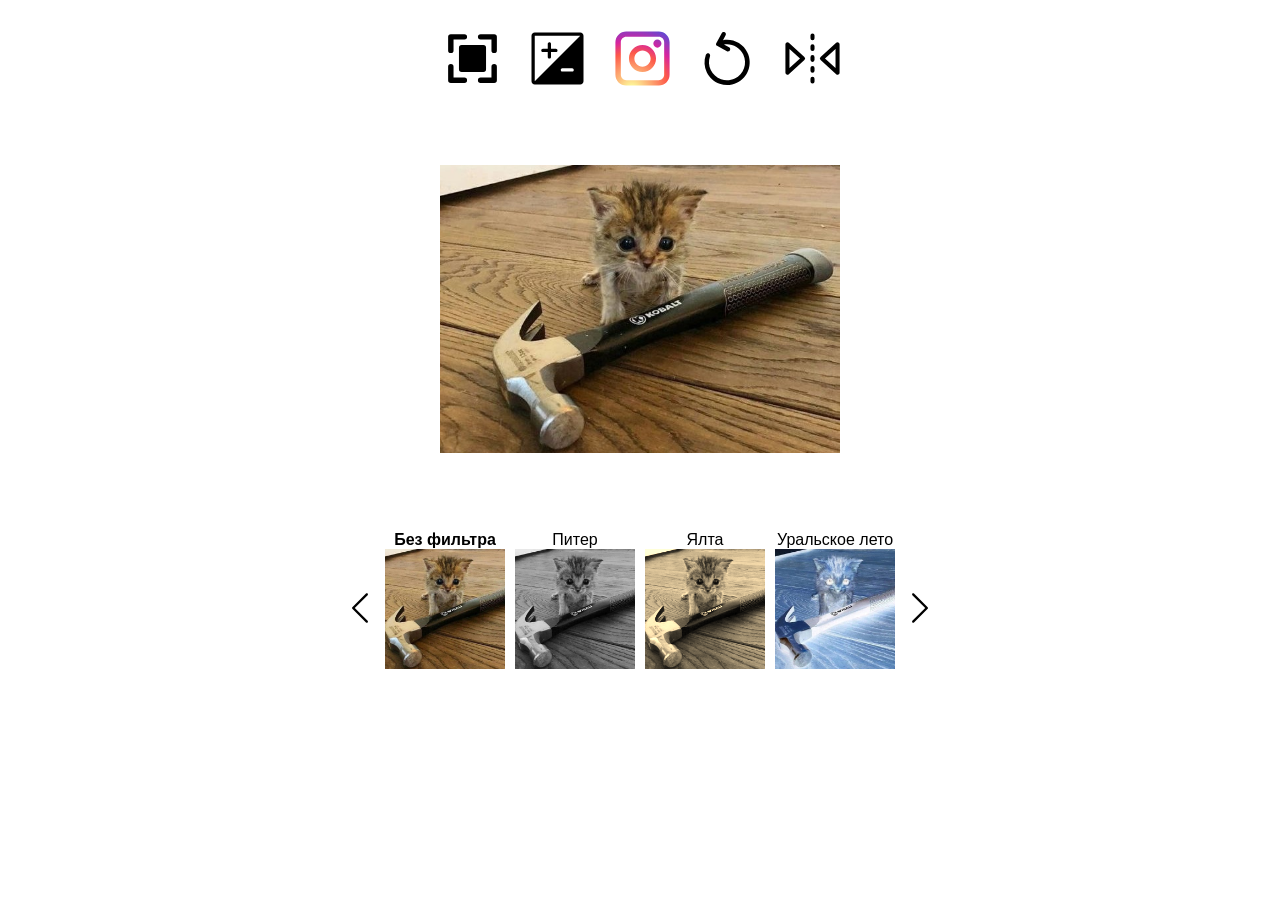
==== commit d92e141e: "solution" ====
--- a/catgram/src/index.html
+++ b/catgram/src/index.html
@@ -5,113 +5,178 @@
     <title>04-catgram</title>
     <link rel="stylesheet" href="./index.css">
   </head>
-  <body class="catgram-content">
-    <input type="checkbox" id="show-full" class="checkbox">
-    <input type="radio" id="size-1" class="checkbox" name="size" value="size-1" checked>
-    <input type="radio" id="size-2" class="checkbox" name="size" value="size-2">
-    <input type="radio" id="size-3" class="checkbox" name="size" value="size-3">
-    <input type="checkbox" id="show-original" class="checkbox">
-    <input type="radio" id="rotate-initial" class="checkbox"
-           name="rotate" value="rotate-initial" checked>
-    <input type="radio" id="rotate-1" class="checkbox" name="rotate" value="rotate-1">
-    <input type="radio" id="rotate-2" class="checkbox" name="rotate" value="rotate-2">
-    <input type="radio" id="rotate-3" class="checkbox" name="rotate" value="rotate-3">
-    <input type="radio" id="rotate-4" class="checkbox" name="rotate" value="rotate-4">
-    <input type="checkbox" id="reflect" class="checkbox">
+  <body>
+    <svg width="0" height="0" xmlns="http://www.w3.org/2000/svg">
+      <defs>
+				<radialGradient id="gradient" r="150%" cx="30%" cy="107%">
+          <stop stop-color="#fdf497" offset="0" />
+          <stop stop-color="#fdf497" offset="0.05" />
+          <stop stop-color="#fd5949" offset="0.45" />
+          <stop stop-color="#d6249f" offset="0.6" />
+          <stop stop-color="#285AEB" offset="0.9" />
+        </radialGradient>
+			</defs>
+      <symbol viewbox="0 0 24 24" id="icon-crop">
+        <path d="M4,3H9A1,1,0,0,1,9,5H5V9A1,1,0,0,1,3,9V4A1,1,0,0,1,4,3ZM9,19H5V15a1,1,0,0,0-2,0v5a1,1,0,0,0,1,1H9a1,1,0,0,0,0-2Zm11-5a1,1,0,0,0-1,1v4H15a1,1,0,0,0,0,2h5a1,1,0,0,0,1-1V15A1,1,0,0,0,20,14ZM20,3H15a1,1,0,0,0,0,2h4V9a1,1,0,0,0,2,0V4A1,1,0,0,0,20,3ZM7,8v8a1,1,0,0,0,1,1h8a1,1,0,0,0,1-1V8a1,1,0,0,0-1-1H8A1,1,0,0,0,7,8Z"/>
+      </symbol>
+      <symbol viewbox="-2 -2 20 20" id="icon-scale">
+        <path fill="#000000" fill-rule="evenodd" d="M479,109 L477.497699,109 C477.214844,109 477,109.223858 477,109.5 C477,109.768066 477.222827,110 477.497699,110 L479,110 L479,111.502301 C479,111.785156 479.223858,112 479.5,112 C479.768066,112 480,111.777173 480,111.502301 L480,110 L481.502301,110 C481.785156,110 482,109.776142 482,109.5 C482,109.231934 481.777173,109 481.502301,109 L480,109 L480,107.497699 C480,107.214844 479.776142,107 479.5,107 C479.231934,107 479,107.222827 479,107.497699 L479,109 Z M474,105.000872 C474,104.448106 474.444631,104 475.000872,104 L488.999128,104 C489.551894,104 490,104.444631 490,105.000872 L490,118.999128 C490,119.551894 489.555369,120 488.999128,120 L475.000872,120 C474.448106,120 474,119.555369 474,118.999128 L474,105.000872 Z M475,105 L489,105 L475,119 L475,105 Z M483,115.5 C483,115.223858 483.215057,115 483.490479,115 L486.509521,115 C486.780405,115 487,115.231934 487,115.5 C487,115.776142 486.784943,116 486.509521,116 L483.490479,116 C483.219595,116 483,115.768066 483,115.5 Z" transform="translate(-474 -104)"/>
+      </symbol>
+      <symbol viewbox="0 0 24 24" id="icon-insta">
+        <path fill-rule="evenodd" clip-rule="evenodd" d="M2 6C2 3.79086 3.79086 2 6 2H18C20.2091 2 22 3.79086 22 6V18C22 20.2091 20.2091 22 18 22H6C3.79086 22 2 20.2091 2 18V6ZM6 4C4.89543 4 4 4.89543 4 6V18C4 19.1046 4.89543 20 6 20H18C19.1046 20 20 19.1046 20 18V6C20 4.89543 19.1046 4 18 4H6ZM12 9C10.3431 9 9 10.3431 9 12C9 13.6569 10.3431 15 12 15C13.6569 15 15 13.6569 15 12C15 10.3431 13.6569 9 12 9ZM7 12C7 9.23858 9.23858 7 12 7C14.7614 7 17 9.23858 17 12C17 14.7614 14.7614 17 12 17C9.23858 17 7 14.7614 7 12ZM17.5 8C18.3284 8 19 7.32843 19 6.5C19 5.67157 18.3284 5 17.5 5C16.6716 5 16 5.67157 16 6.5C16 7.32843 16.6716 8 17.5 8Z"/>
+      </symbol>
+      <symbol viewbox="-3.5 4 24 24" id="icon-rotate">
+        <path d="M15.88 13.84c-1.68-3.48-5.44-5.24-9.040-4.6l0.96-1.8c0.24-0.4 0.080-0.92-0.32-1.12-0.4-0.24-0.92-0.080-1.12 0.32l-1.96 3.64c0 0-0.44 0.72 0.24 1.040l3.64 1.96c0.12 0.080 0.28 0.12 0.4 0.12 0.28 0 0.6-0.16 0.72-0.44 0.24-0.4 0.080-0.92-0.32-1.12l-1.88-1.040c2.84-0.48 5.8 0.96 7.12 3.68 1.6 3.32 0.2 7.32-3.12 8.88-1.6 0.76-3.4 0.88-5.080 0.28s-3.040-1.8-3.8-3.4c-0.76-1.6-0.88-3.4-0.28-5.080 0.16-0.44-0.080-0.92-0.52-1.080-0.4-0.080-0.88 0.16-1.040 0.6-0.72 2.12-0.6 4.36 0.36 6.36s2.64 3.52 4.76 4.28c0.92 0.32 1.84 0.48 2.76 0.48 1.24 0 2.48-0.28 3.6-0.84 4.16-2 5.92-7 3.92-11.12z"/>
+      </symbol>
+      <symbol viewbox="0 0 24 24" id="icon-reflect">
+        <path fill-rule="evenodd" d="M12 10.75a.75.75 0 01.75.75v1a.75.75 0 01-1.5 0v-1a.75.75 0 01.75-.75zm0 4a.75.75 0 01.75.75v1a.75.75 0 01-1.5 0v-1a.75.75 0 01.75-.75zm0 4a.75.75 0 01.75.75v1a.75.75 0 01-1.5 0v-1a.75.75 0 01.75-.75zm0-12a.75.75 0 01.75.75v1a.75.75 0 01-1.5 0v-1a.75.75 0 01.75-.75zm0-4a.75.75 0 01.75.75v1a.75.75 0 01-1.5 0v-1a.75.75 0 01.75-.75zm9.553 3.314A.75.75 0 0122 6.75v10.5a.75.75 0 01-1.256.554l-5.75-5.25a.75.75 0 010-1.108l5.75-5.25a.75.75 0 01.809-.132zM16.613 12l3.887 3.55v-7.1L16.612 12zM2.447 17.936A.75.75 0 012 17.25V6.75a.75.75 0 011.256-.554l5.75 5.25a.75.75 0 010 1.108l-5.75 5.25a.75.75 0 01-.809.132zM7.387 12L3.5 8.45v7.1L7.388 12z"/>
+      </symbol>
+      <symbol viewbox="0 0 256 256" id="icon-arrow">
+        <g style="stroke: none; stroke-width: 0; stroke-dasharray: none; stroke-linecap: butt; stroke-linejoin: miter; stroke-miterlimit: 10; fill: none; fill-rule: nonzero; opacity: 1;" transform="translate(1.4065934065934016 1.4065934065934016) scale(2.81 2.81)" >
+          <path d="M 65.75 90 c 0.896 0 1.792 -0.342 2.475 -1.025 c 1.367 -1.366 1.367 -3.583 0 -4.949 L 29.2 45 L 68.225 5.975 c 1.367 -1.367 1.367 -3.583 0 -4.95 c -1.367 -1.366 -3.583 -1.366 -4.95 0 l -41.5 41.5 c -1.367 1.366 -1.367 3.583 0 4.949 l 41.5 41.5 C 63.958 89.658 64.854 90 65.75 90 z" style="stroke: none; stroke-width: 1; stroke-dasharray: none; stroke-linecap: butt; stroke-linejoin: miter; stroke-miterlimit: 10; fill: rgb(0,0,0); fill-rule: nonzero; opacity: 1;" transform=" matrix(1 0 0 1 0 0) " stroke-linecap="round" />
+        </g>
+      </symbol>
+    </svg>
+    <div class="catgram">
+      <input type="checkbox" id="button-crop" class="crop hidden" >
 
-    <input type="radio" id="filter-1" class="checkbox" name="filter" value="filter-1" checked>
-    <input type="radio" id="filter-2" class="checkbox" name="filter" value="filter-2">
-    <input type="radio" id="filter-3" class="checkbox" name="filter" value="filter-3">
-    <input type="radio" id="filter-4" class="checkbox" name="filter" value="filter-4">
-    <input type="radio" id="filter-5" class="checkbox" name="filter" value="filter-5">
-    <input type="radio" id="filter-6" class="checkbox" name="filter" value="filter-6">
+      <input type="radio" name="scale" id="scale-0" class="scale0 hidden" checked>
+      <input type="radio" name="scale" id="scale-10" class="scale10 hidden">
+      <input type="radio" name="scale" id="scale-25" class="scale25 hidden">
+      <input type="radio" name="scale" id="scale-50" class="scale50 hidden">
 
-    <header class="actions">
-      <label for="show-full">
-        <svg class="action-icon show-full-icon"></svg>
-      </label>
-      <label for="size-1" class="radio-label">
-        <svg class="action-icon size-icon"></svg>
-      </label>
-      <label for="size-2" class="radio-label">
-        <svg class="action-icon size-icon"></svg>
-      </label>
-      <label for="size-3" class="radio-label">
-        <svg class="action-icon size-icon"></svg>
-      </label>
-      <label for="show-original">
-        <svg class="action-icon show-original-icon"></svg>
-      </label>
-      <label for="rotate-initial" class="radio-label">
-        <svg class="action-icon rotate-icon"></svg>
-      </label>
-      <label for="rotate-1" class="radio-label">
-        <svg class="action-icon rotate-icon"></svg>
-      </label>
-      <label for="rotate-2" class="radio-label">
-        <svg class="action-icon rotate-icon"></svg>
-      </label>
-      <label for="rotate-3" class="radio-label">
-        <svg class="action-icon rotate-icon"></svg>
-      </label>
-      <label for="rotate-4" class="radio-label">
-        <svg class="action-icon rotate-icon"></svg>
-      </label>
-      <label for="reflect">
-        <svg class="action-icon reflect-icon"></svg>
-      </label>
-    </header>
-    <div class="cat-image-container">
-      <img src="cat.jpg" alt="Fima" class="cat-image with-transforms">
-      <img src="cat.jpg" alt="Fima" class="cat-image without-transforms">
+      <input type="checkbox" id="button-catgram" class="catgram hidden" >
+
+      <input type="radio" name="rotate" id="rotate-0" class="rotate0 hidden" checked>
+      <input type="radio" name="rotate" id="rotate-90" class="rotate90 hidden">
+      <input type="radio" name="rotate" id="rotate-180" class="rotate180 hidden">
+      <input type="radio" name="rotate" id="rotate-270" class="rotate270 hidden">
+
+      <input type="checkbox" id="button-reflect" class="reflect hidden">
+
+      <input type="radio" name="filter" id="base-filter" class="base-filter-input hidden" checked>
+      <input type="radio" name="filter" id="grayscale-filter" class="grayscale-filter-input hidden">
+      <input type="radio" name="filter" id="sepia-filter" class="sepia-filter-input hidden">
+      <input type="radio" name="filter" id="invert-filter" class="invert-filter-input hidden">
+
+      <input type="radio" name="arrow" id="left-arrow" class="left-arrow hidden">
+      <input type="radio" name="arrow" id="right-arrow" class="right-arrow hidden">
+
+      <header class="icons">
+        <label for="button-crop" class="label-icon">
+					<svg class="icon icon-crop">
+						<use xlink:href="#icon-crop"/>
+					</svg>
+				</label>
+
+				<div>
+					<label for="scale-0" class="label-icon label-scale">
+						<svg class="icon icon-scale">
+							<use xlink:href="#icon-scale"/>
+						</svg>
+					</label>
+
+					<label for="scale-10" class="label-icon label-scale">
+						<svg class="icon icon-scale">
+							<use xlink:href="#icon-scale"/>
+						</svg>
+					</label>
+
+					<label for="scale-25" class="label-icon label-scale">
+						<svg class="icon icon-scale">
+							<use xlink:href="#icon-scale"/>
+						</svg>
+					</label>
+
+					<label for="scale-50" class="label-icon label-scale">
+						<svg class="icon icon-scale">
+							<use xlink:href="#icon-scale"/>
+						</svg>
+					</label>
+				</div>
+
+				<label for="button-catgram" class="label-icon label-catgram">
+					<svg class="icon icon-catgram">
+						<use xlink:href="#icon-insta"/>
+					</svg>
+				</label>
+
+        <div>
+					<label for="rotate-0" class="label-icon label-rotate">
+						<svg class="icon icon-rotate">
+							<use xlink:href="#icon-rotate"/>
+						</svg>
+					</label>
+					<label for="rotate-90" class="label-icon label-rotate">
+						<svg class="icon icon-rotate">
+							<use xlink:href="#icon-rotate"/>
+						</svg>
+					</label>
+					<label for="rotate-180" class="label-icon label-rotate">
+						<svg class="icon icon-rotate">
+							<use xlink:href="#icon-rotate"/>
+						</svg>
+					</label>
+					<label for="rotate-270" class="label-icon label-rotate">
+						<svg class="icon icon-rotate">
+							<use xlink:href="#icon-rotate"/>
+						</svg>
+					</label>
+				</div>
+
+				<label for="button-reflect" class="label-icon">
+					<svg class="icon icon-reflect">
+						<use xlink:href="#icon-reflect"/>
+					</svg>
+				</label>
+      </header>
+      <main class="image-wrapper">
+        <div class="wrapper-default">
+          <div>
+            <img src="img/kitty.jpg" alt="kitty" class="main-image">
+          </div>
+        </div>
+        <div class="wrapper-edited">
+          <div class="crop-wrapper">
+            <div class="scale-wrapper">
+              <div class="rotate-wrapper">
+                <div class="reflect-wrapper">
+                  <img src="img/kitty.jpg" alt="kitty" class="main-image">
+                </div>
+              </div>
+            </div>
+          </div>
+        </div>
+      </main>
+      <footer class="filters">
+        <label for="left-arrow" class="label-left">
+          <svg class="left-arrow-icon"><use xlink:href="#icon-arrow"/></svg>
+        </label>
+
+				<label class="filter nofilter" for="base-filter">
+					<span class="filter-title">Без фильтра</span>
+					<img class="preview" src="img/kitty.jpg" alt="no filter">
+				</label>
+
+				<label class="filter grayscale-filter" for="grayscale-filter">
+					<span class="filter-title">Питер</span>
+					<img class="preview preview-grayscale" src="img/kitty.jpg" alt="grayscale filter">
+				</label>
+
+				<label class="filter sepia-filter" for="sepia-filter">
+					<span class="filter-title">Ялта</span>
+					<img class="preview preview-sepia" src="img/kitty.jpg" alt="sepia filter">
+				</label>
+
+				<label class="filter invert-filter" for="invert-filter">
+					<span class="filter-title">Уральское лето</span>
+					<img class="preview preview-invert" src="img/kitty.jpg" alt="invert filter">
+				</label>
+
+				<label for="right-arrow" class="label-right">
+					<svg class="right-arrow-icon"><use xlink:href="#icon-arrow"/></svg>
+				</label>
+      </footer>
     </div>
-    <footer class="filters">
-      <input type="radio" id="filters-1" class="checkbox" name="filters" value="filters-1" checked>
-      <input type="radio" id="filters-2-r" class="checkbox" name="filters" value="filters-2-r">
-      <input type="radio" id="filters-2-l" class="checkbox" name="filters" value="filters-2-l">
-      <input type="radio" id="filters-3" class="checkbox" name="filters" value="filters-3">
-      <div class="invisible-left-arrow">
-        <svg class="arrow left"></svg>
-      </div>
-      <label for="filters-1" class="radio-label">
-        <svg class="arrow left"></svg>
-      </label>
-      <label for="filters-2-l" class="radio-label">
-        <svg class="arrow left"></svg>
-      </label>
-      <label for="filter-1" class="filter-container">
-        <p class="filter-name">Без фильтра</p>
-        <img src="cat.jpg" alt="Without filters" class="filter-image">
-      </label>
-      <label for="filter-2" class="filter-container">
-        <p class="filter-name">Питер</p>
-        <img src="cat.jpg" alt="Petersburg filter" class="filter-image grayscale">
-      </label>
-      <label for="filter-3" class="filter-container">
-        <p class="filter-name">Ялта</p>
-        <img src="cat.jpg" alt="Yalta filter" class="filter-image sepia">
-      </label>
-      <label for="filter-4" class="filter-container">
-        <p class="filter-name">Уральское лето</p>
-        <img src="cat.jpg" alt="Ural summer filter" class="filter-image cold">
-      </label>
-      <label for="filter-5" class="filter-container">
-        <p class="filter-name">Лондон</p>
-        <img src="cat.jpg" alt="London filter" class="filter-image fog">
-      </label>
-      <label for="filter-6" class="filter-container">
-        <p class="filter-name">Нирвана</p>
-        <img src="cat.jpg" alt="Nirvana" class="filter-image fun">
-      </label>
-      <div class="invisible-right-arrow">
-        <svg class="arrow right"></svg>
-      </div>
-      <label for="filters-2-r" class="radio-label">
-        <svg class="arrow right"></svg>
-      </label>
-      <label for="filters-3" class="radio-label">
-        <svg class="arrow right"></svg>
-      </label>
-    </footer>
   </body>
 </html>
--- a/catgram/src/index.css
+++ b/catgram/src/index.css
@@ -1,293 +1,219 @@
-.catgram-content {
-  display: flex;
-  flex-direction: column;
-  align-items: center;
-
-  width: 630px;
+
+body {
+  height: 100%;
+  font-family: sans-serif;
+}
+
+.catgram {
+  width: auto;
+  height: 95vh;
+}
+
+.icons {
+  width: 420px;
+  height: 85px;
   margin: auto;
-}
-
-.actions {
-  display: flex;
-  justify-content: space-between;
-
-  width: 100%;
-  margin: 20px 0 0;
-}
-
-.checkbox,
-.radio-label {
+
+  display: flex;
+  flex-direction: row;
+  justify-content: space-around;
+}
+
+.icon {
+  height: 65px;
+  width: 65px;
+  margin: auto 10px;
+  cursor: pointer;
+}
+
+#icon-insta {
+  fill: url(#gradient);
+}
+
+.label-scale,
+.label-rotate,
+.hidden {
   display: none;
 }
 
-.action-icon {
-  width: 48px;
-  height: 48px;
-
-  transition: opacity 0.2s;
-
-  background-size: 48px;
-
-  cursor: pointer;
-  opacity: 60%;
-}
-
-.action-icon:hover {
-  transition: opacity 0.2s;
-
-  opacity: 100%;
-}
-
-.show-full-icon {
-  background-image: url('icons/show-full.svg');
-}
-
-.size-icon {
-  background-image: url('icons/size.svg');
-}
-
-.show-original-icon {
-  background-image: url('icons/show-original.svg');
-  opacity: 100%;
-}
-
-.rotate-icon {
-  background-image: url('icons/rotate.svg');
-}
-
-.reflect-icon {
-  background-image: url('icons/reflect.svg');
-}
-
-/* ------------------ */
-
-.cat-image-container {
-  position: relative;
-
-  overflow: clip;
-
+.image-wrapper{
   width: 400px;
   height: 400px;
-  margin: 20px 0 0;
-}
-
-.cat-image {
-  position: absolute;
-  top: 0;
-  right: 0;
-  bottom: 0;
-  left: 0;
-
-  width: inherit;
-  height: inherit;
-
-  -moz-user-select: none;
-  -webkit-user-select: none;
-  user-select: none;
-}
-
-.cat-image.with-transforms {
-  z-index: 1;
-
-  transition-duration: 0.5s;
-  transition-property: scale, rotate, transform, filter, animation;
-}
-
-.cat-image.without-transforms {
-  z-index: 2;
-
+  margin: auto;
+  overflow: hidden;
+  display: flex;
+  justify-content: center;
+}
+
+.wrapper-edited,
+.wrapper-default {
+  justify-content: center;
+  align-items: center;
+}
+
+.main-image {
+  height: 100%;
+  width: 100%;
+  object-fit: cover;
+}
+
+.catgram:not(:checked) ~ .image-wrapper .wrapper-default,
+.catgram:checked ~ .image-wrapper .wrapper-edited {
   display: none;
 }
 
-/* ------------------ */
-
-#show-full:checked ~ .cat-image-container .cat-image.with-transforms {
-  object-fit: contain;
-}
-
-#size-1:checked ~ .actions label[for='size-2'],
-#size-2:checked ~ .actions label[for='size-3'],
-#size-3:checked ~ .actions label[for='size-1'],
-#rotate-initial:checked ~ .actions label[for='rotate-2'],
-#rotate-1:checked ~ .actions label[for='rotate-2'],
-#rotate-2:checked ~ .actions label[for='rotate-3'],
-#rotate-3:checked ~ .actions label[for='rotate-4'],
-#rotate-4:checked ~ .actions label[for='rotate-1'] {
+.catgram:checked ~ .image-wrapper .wrapper-default,
+.catgram:not(:checked) ~ .image-wrapper .wrapper-edited{
+  display: flex;
+}
+
+.scale50:checked ~ .icons .label-scale:nth-child(1),
+.scale0:checked ~ .icons .label-scale:nth-child(2),
+.scale10:checked ~ .icons .label-scale:nth-child(3),
+.scale25:checked ~ .icons .label-scale:nth-child(4),
+.rotate270:checked ~ .icons .label-rotate:nth-child(1),
+.rotate0:checked ~ .icons .label-rotate:nth-child(2),
+.rotate90:checked ~ .icons .label-rotate:nth-child(3),
+.rotate180:checked ~ .icons .label-rotate:nth-child(4) {
   display: block;
 }
 
-#size-2:checked ~ .cat-image-container .cat-image.with-transforms {
-  scale: 150%;
-}
-
-#size-3:checked ~ .cat-image-container .cat-image.with-transforms {
-  scale: 200%;
-}
-
-#show-original:checked ~ .cat-image-container .cat-image.without-transforms {
+.scale-wrapper,
+.rotate-wrapper,
+.crop-wrapper,
+.reflect-wrapper {
+  transition: transform 0.5s ease-out;
+}
+
+.scale0:checked ~ .image-wrapper .wrapper-edited .scale-wrapper {
+  transform: scale(1);
+}
+.scale10:checked ~ .image-wrapper .wrapper-edited .scale-wrapper {
+  transform: scale(1.1);
+}
+.scale25:checked ~ .image-wrapper .wrapper-edited .scale-wrapper {
+  transform: scale(1.25);
+}
+.scale50:checked ~ .image-wrapper .wrapper-edited .scale-wrapper {
+  transform: scale(1.5);
+}
+
+.crop:checked ~ .image-wrapper .wrapper-edited .crop-wrapper {
+  transform: scale(1.3854);
+}
+
+.rotate0:checked ~ .image-wrapper .wrapper-edited .rotate-wrapper {
+  animation: rotate360 0.5s;
+}
+.rotate90:checked ~ .image-wrapper .wrapper-edited .rotate-wrapper {
+  transform: rotate(90deg);
+}
+.rotate180:checked ~ .image-wrapper .wrapper-edited .rotate-wrapper {
+  transform: rotate(180deg);
+}
+.rotate270:checked ~ .image-wrapper .wrapper-edited .rotate-wrapper {
+  transform: rotate(270deg);
+}
+
+.reflect:checked ~ .image-wrapper .wrapper-edited .reflect-wrapper {
+  transform: rotateY(180deg)
+}
+
+@keyframes rotate360 {
+  from {
+    transform: rotate(270deg);
+  }
+  to {
+    transform: rotate(360deg);
+  }
+}
+
+
+.filters {
+  width: 600px;
+  margin: 20px auto;
+
+  display: flex;
+  flex-direction: row;
+  justify-content: space-around;
+  align-items: center;
+}
+
+.left-arrow-icon,
+.right-arrow-icon {
+  height: 30px;
+  width: 30px;
+  margin-top: 20px;
+}
+
+.right-arrow-icon {
+  transform: rotate(-180deg);
+}
+
+.preview {
+  height: 120px;
+  width: 120px;
   display: block;
-}
-
-#rotate-2:checked ~ .cat-image-container .cat-image.with-transforms {
-  rotate: 90deg;
-}
-
-#rotate-3:checked ~ .cat-image-container .cat-image.with-transforms {
-  rotate: 180deg;
-}
-
-#rotate-4:checked ~ .cat-image-container .cat-image.with-transforms {
-  rotate: 270deg;
-}
-
-@keyframes rotate-to-initial {
-  0% {
-    rotate: 270deg;
-  }
-  100% {
-    rotate: 360deg;
-  }
-}
-
-#rotate-1:checked ~ .cat-image-container .cat-image.with-transforms {
-  animation: rotate-to-initial 0.5s;
-}
-
-#reflect:checked ~ .cat-image-container .cat-image.with-transforms {
-  transform: scale(-1, 1);
-}
-
-/* ------------------ */
-
-.filters {
-  display: flex;
-  align-items: center;
-  justify-content: space-between;
-  justify-items: center;
-
-  width: 750px;
-  margin-top: 50px;
-}
-
-.arrow {
-  width: 48px;
-  height: 48px;
-  margin-top: 20px;
-
-  transition: opacity 0.2s;
-
-  background-image: url('icons/arrow.svg');
-  background-size: 48px;
-
-  cursor: pointer;
-  opacity: 20%;
-}
-
-.arrow:hover {
-  transition: opacity 0.2s;
-
-  opacity: 60%;
-}
-
-.arrow.left {
-  margin-right: 15px;
-
-  transform: scale(-1, 1);
-}
-
-.arrow.right {
-  margin-left: 15px;
-}
-
-.invisible-left-arrow,
-.invisible-right-arrow {
-  display: none;
-}
-
-#filters-1:checked ~ label[for='filters-2-r'],
-#filters-2-r:checked ~ label[for='filters-1'],
-#filters-2-r:checked ~ label[for='filters-3'],
-#filters-2-l:checked ~ label[for='filters-1'],
-#filters-2-l:checked ~ label[for='filters-3'],
-#filters-3:checked ~ label[for='filters-2-l'] {
+  object-fit: cover;
+}
+
+.filter-title {
   display: block;
-}
-
-#filters-1:checked ~ .invisible-left-arrow,
-#filters-3:checked ~ .invisible-right-arrow {
-  display: block;
-  visibility: hidden;
-}
-
-#filters-1:checked ~ label[for='filter-5'],
-#filters-1:checked ~ label[for='filter-6'],
-#filters-2-l:checked ~ label[for='filter-1'],
-#filters-2-l:checked ~ label[for='filter-6'],
-#filters-2-r:checked ~ label[for='filter-1'],
-#filters-2-r:checked ~ label[for='filter-6'],
-#filters-3:checked ~ label[for='filter-1'],
-#filters-3:checked ~ label[for='filter-2'] {
-  display: none;
-}
-
-.filter-container {
-  float: left;
-
-  width: 150px;
-  height: fit-content;
-  margin: 0;
-
-  cursor: pointer;
-}
-
-.filter-name {
-  width: inherit;
-  margin: 0 0 10px;
-
-  font-family: Arial, serif;
-  font-size: 16px;
   text-align: center;
 }
 
-.filter-image {
-  width: 150px;
-  height: 150px;
-
-  -moz-user-select: none;
-  -webkit-user-select: none;
-  user-select: none;
-}
-
-.filter-image.grayscale,
-#filter-2:checked ~ .cat-image-container .cat-image.with-transforms {
-  filter: grayscale(100%) sepia(0%); /* 0% для работы transition */
-}
-
-.filter-image.sepia,
-#filter-3:checked ~ .cat-image-container .cat-image.with-transforms {
-  filter: grayscale(0%) sepia(100%);
-}
-
-.filter-image.cold,
-#filter-4:checked ~ .cat-image-container .cat-image.with-transforms {
-  filter: grayscale(0%) sepia(80%) saturate(170%) contrast(120%) hue-rotate(180deg);
-}
-
-.filter-image.fog,
-#filter-5:checked ~ .cat-image-container .cat-image.with-transforms {
-  filter: grayscale(80%) blur(2px);
-}
-
-.filter-image.fun,
-#filter-6:checked ~ .cat-image-container .cat-image.with-transforms {
-  filter: invert(100%) hue-rotate(180deg) saturate(150%);
-}
-
-#filter-1:checked ~ .filters label[for='filter-1'] .filter-name,
-#filter-2:checked ~ .filters label[for='filter-2'] .filter-name,
-#filter-3:checked ~ .filters label[for='filter-3'] .filter-name,
-#filter-4:checked ~ .filters label[for='filter-4'] .filter-name,
-#filter-5:checked ~ .filters label[for='filter-5'] .filter-name,
-#filter-6:checked ~ .filters label[for='filter-6'] .filter-name {
+.preview-grayscale {
+  filter: grayscale(100%);
+}
+
+.preview-sepia {
+  filter: sepia(100%);
+}
+
+.preview-invert {
+  filter: invert(100%);
+}
+
+.base-filter-input:checked ~ .filters .nofilter .filter-title,
+.grayscale-filter-input:checked ~ .filters .grayscale-filter .filter-title,
+.sepia-filter-input:checked ~ .filters .sepia-filter .filter-title,
+.invert-filter-input:checked ~ .filters .invert-filter .filter-title {
   font-weight: bold;
 }
+
+.base-filter-input:checked ~ .image-wrapper .wrapper-edited {
+  animation: base 0.5s both;
+}
+.grayscale-filter-input:checked ~ .image-wrapper .wrapper-edited {
+  animation: grayscale 0.5s both;
+}
+.sepia-filter-input:checked ~ .image-wrapper .wrapper-edited {
+  animation: sepia 0.5s both;
+}
+.invert-filter-input:checked ~ .image-wrapper .wrapper-edited {
+  animation: invert 0.5s both;
+}
+
+@keyframes grayscale {
+  to {
+    filter: grayscale(100%);
+  }
+}
+
+@keyframes sepia {
+  to {
+    filter: sepia(100%);
+  }
+}
+
+@keyframes invert {
+  to {
+    filter: invert(100%)
+  }
+}
+
+@keyframes base {
+  to {
+    filter: none
+  }
+}
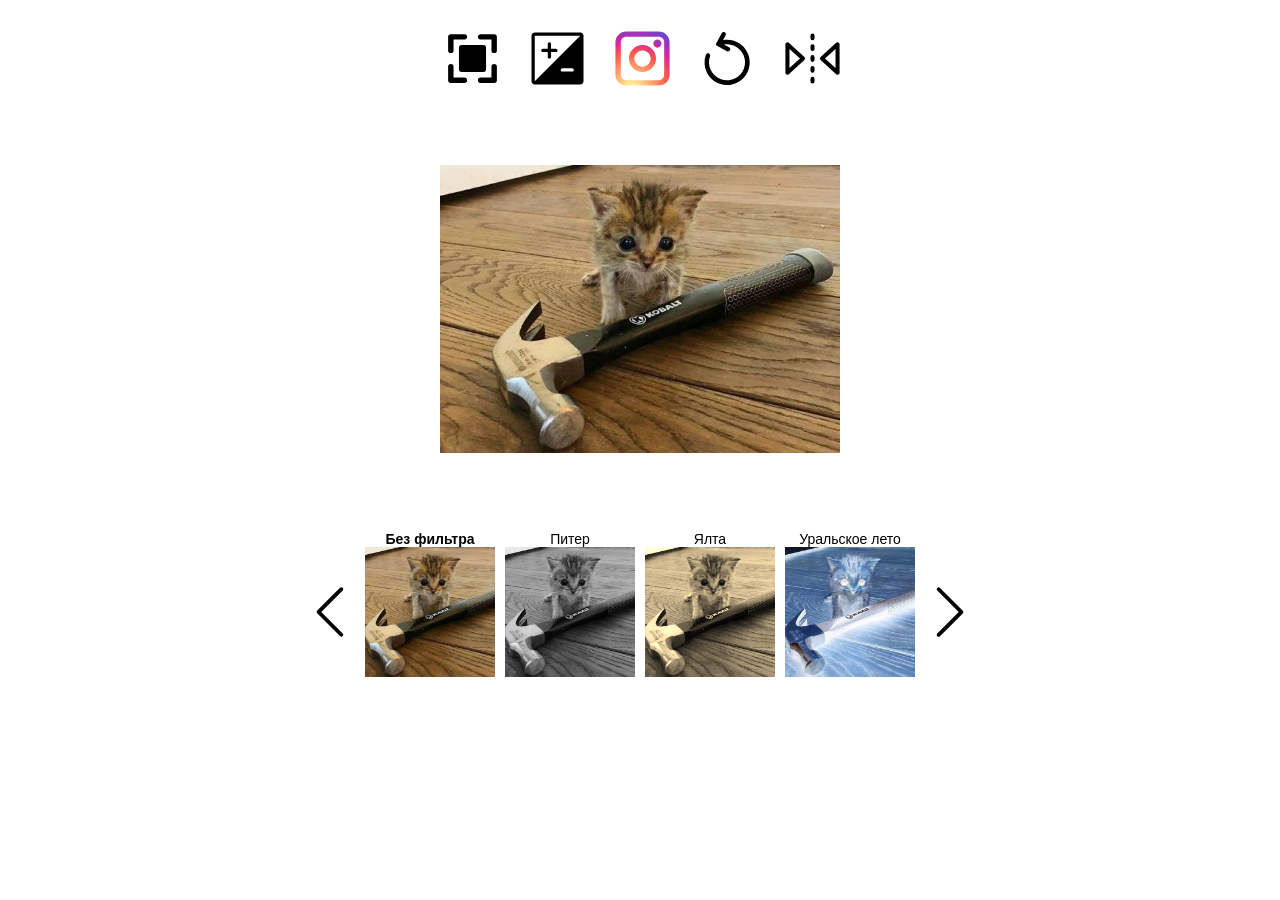
==== commit 5b3d82ae: "fix" ====
--- a/catgram/src/index.html
+++ b/catgram/src/index.html
@@ -16,26 +16,6 @@
           <stop stop-color="#285AEB" offset="0.9" />
         </radialGradient>
 			</defs>
-      <symbol viewbox="0 0 24 24" id="icon-crop">
-        <path d="M4,3H9A1,1,0,0,1,9,5H5V9A1,1,0,0,1,3,9V4A1,1,0,0,1,4,3ZM9,19H5V15a1,1,0,0,0-2,0v5a1,1,0,0,0,1,1H9a1,1,0,0,0,0-2Zm11-5a1,1,0,0,0-1,1v4H15a1,1,0,0,0,0,2h5a1,1,0,0,0,1-1V15A1,1,0,0,0,20,14ZM20,3H15a1,1,0,0,0,0,2h4V9a1,1,0,0,0,2,0V4A1,1,0,0,0,20,3ZM7,8v8a1,1,0,0,0,1,1h8a1,1,0,0,0,1-1V8a1,1,0,0,0-1-1H8A1,1,0,0,0,7,8Z"/>
-      </symbol>
-      <symbol viewbox="-2 -2 20 20" id="icon-scale">
-        <path fill="#000000" fill-rule="evenodd" d="M479,109 L477.497699,109 C477.214844,109 477,109.223858 477,109.5 C477,109.768066 477.222827,110 477.497699,110 L479,110 L479,111.502301 C479,111.785156 479.223858,112 479.5,112 C479.768066,112 480,111.777173 480,111.502301 L480,110 L481.502301,110 C481.785156,110 482,109.776142 482,109.5 C482,109.231934 481.777173,109 481.502301,109 L480,109 L480,107.497699 C480,107.214844 479.776142,107 479.5,107 C479.231934,107 479,107.222827 479,107.497699 L479,109 Z M474,105.000872 C474,104.448106 474.444631,104 475.000872,104 L488.999128,104 C489.551894,104 490,104.444631 490,105.000872 L490,118.999128 C490,119.551894 489.555369,120 488.999128,120 L475.000872,120 C474.448106,120 474,119.555369 474,118.999128 L474,105.000872 Z M475,105 L489,105 L475,119 L475,105 Z M483,115.5 C483,115.223858 483.215057,115 483.490479,115 L486.509521,115 C486.780405,115 487,115.231934 487,115.5 C487,115.776142 486.784943,116 486.509521,116 L483.490479,116 C483.219595,116 483,115.768066 483,115.5 Z" transform="translate(-474 -104)"/>
-      </symbol>
-      <symbol viewbox="0 0 24 24" id="icon-insta">
-        <path fill-rule="evenodd" clip-rule="evenodd" d="M2 6C2 3.79086 3.79086 2 6 2H18C20.2091 2 22 3.79086 22 6V18C22 20.2091 20.2091 22 18 22H6C3.79086 22 2 20.2091 2 18V6ZM6 4C4.89543 4 4 4.89543 4 6V18C4 19.1046 4.89543 20 6 20H18C19.1046 20 20 19.1046 20 18V6C20 4.89543 19.1046 4 18 4H6ZM12 9C10.3431 9 9 10.3431 9 12C9 13.6569 10.3431 15 12 15C13.6569 15 15 13.6569 15 12C15 10.3431 13.6569 9 12 9ZM7 12C7 9.23858 9.23858 7 12 7C14.7614 7 17 9.23858 17 12C17 14.7614 14.7614 17 12 17C9.23858 17 7 14.7614 7 12ZM17.5 8C18.3284 8 19 7.32843 19 6.5C19 5.67157 18.3284 5 17.5 5C16.6716 5 16 5.67157 16 6.5C16 7.32843 16.6716 8 17.5 8Z"/>
-      </symbol>
-      <symbol viewbox="-3.5 4 24 24" id="icon-rotate">
-        <path d="M15.88 13.84c-1.68-3.48-5.44-5.24-9.040-4.6l0.96-1.8c0.24-0.4 0.080-0.92-0.32-1.12-0.4-0.24-0.92-0.080-1.12 0.32l-1.96 3.64c0 0-0.44 0.72 0.24 1.040l3.64 1.96c0.12 0.080 0.28 0.12 0.4 0.12 0.28 0 0.6-0.16 0.72-0.44 0.24-0.4 0.080-0.92-0.32-1.12l-1.88-1.040c2.84-0.48 5.8 0.96 7.12 3.68 1.6 3.32 0.2 7.32-3.12 8.88-1.6 0.76-3.4 0.88-5.080 0.28s-3.040-1.8-3.8-3.4c-0.76-1.6-0.88-3.4-0.28-5.080 0.16-0.44-0.080-0.92-0.52-1.080-0.4-0.080-0.88 0.16-1.040 0.6-0.72 2.12-0.6 4.36 0.36 6.36s2.64 3.52 4.76 4.28c0.92 0.32 1.84 0.48 2.76 0.48 1.24 0 2.48-0.28 3.6-0.84 4.16-2 5.92-7 3.92-11.12z"/>
-      </symbol>
-      <symbol viewbox="0 0 24 24" id="icon-reflect">
-        <path fill-rule="evenodd" d="M12 10.75a.75.75 0 01.75.75v1a.75.75 0 01-1.5 0v-1a.75.75 0 01.75-.75zm0 4a.75.75 0 01.75.75v1a.75.75 0 01-1.5 0v-1a.75.75 0 01.75-.75zm0 4a.75.75 0 01.75.75v1a.75.75 0 01-1.5 0v-1a.75.75 0 01.75-.75zm0-12a.75.75 0 01.75.75v1a.75.75 0 01-1.5 0v-1a.75.75 0 01.75-.75zm0-4a.75.75 0 01.75.75v1a.75.75 0 01-1.5 0v-1a.75.75 0 01.75-.75zm9.553 3.314A.75.75 0 0122 6.75v10.5a.75.75 0 01-1.256.554l-5.75-5.25a.75.75 0 010-1.108l5.75-5.25a.75.75 0 01.809-.132zM16.613 12l3.887 3.55v-7.1L16.612 12zM2.447 17.936A.75.75 0 012 17.25V6.75a.75.75 0 011.256-.554l5.75 5.25a.75.75 0 010 1.108l-5.75 5.25a.75.75 0 01-.809.132zM7.387 12L3.5 8.45v7.1L7.388 12z"/>
-      </symbol>
-      <symbol viewbox="0 0 256 256" id="icon-arrow">
-        <g style="stroke: none; stroke-width: 0; stroke-dasharray: none; stroke-linecap: butt; stroke-linejoin: miter; stroke-miterlimit: 10; fill: none; fill-rule: nonzero; opacity: 1;" transform="translate(1.4065934065934016 1.4065934065934016) scale(2.81 2.81)" >
-          <path d="M 65.75 90 c 0.896 0 1.792 -0.342 2.475 -1.025 c 1.367 -1.366 1.367 -3.583 0 -4.949 L 29.2 45 L 68.225 5.975 c 1.367 -1.367 1.367 -3.583 0 -4.95 c -1.367 -1.366 -3.583 -1.366 -4.95 0 l -41.5 41.5 c -1.367 1.366 -1.367 3.583 0 4.949 l 41.5 41.5 C 63.958 89.658 64.854 90 65.75 90 z" style="stroke: none; stroke-width: 1; stroke-dasharray: none; stroke-linecap: butt; stroke-linejoin: miter; stroke-miterlimit: 10; fill: rgb(0,0,0); fill-rule: nonzero; opacity: 1;" transform=" matrix(1 0 0 1 0 0) " stroke-linecap="round" />
-        </g>
-      </symbol>
     </svg>
     <div class="catgram">
       <input type="checkbox" id="button-crop" class="crop hidden" >
@@ -65,68 +45,68 @@
       <header class="icons">
         <label for="button-crop" class="label-icon">
 					<svg class="icon icon-crop">
-						<use xlink:href="#icon-crop"/>
+						<use xlink:href="sprite.svg#icon-crop"/>
 					</svg>
 				</label>
 
 				<div>
 					<label for="scale-0" class="label-icon label-scale">
 						<svg class="icon icon-scale">
-							<use xlink:href="#icon-scale"/>
+							<use xlink:href="sprite.svg#icon-scale"/>
 						</svg>
 					</label>
 
 					<label for="scale-10" class="label-icon label-scale">
 						<svg class="icon icon-scale">
-							<use xlink:href="#icon-scale"/>
+							<use xlink:href="sprite.svg#icon-scale"/>
 						</svg>
 					</label>
 
 					<label for="scale-25" class="label-icon label-scale">
 						<svg class="icon icon-scale">
-							<use xlink:href="#icon-scale"/>
+							<use xlink:href="sprite.svg#icon-scale"/>
 						</svg>
 					</label>
 
 					<label for="scale-50" class="label-icon label-scale">
 						<svg class="icon icon-scale">
-							<use xlink:href="#icon-scale"/>
+							<use xlink:href="sprite.svg#icon-scale"/>
 						</svg>
 					</label>
 				</div>
 
 				<label for="button-catgram" class="label-icon label-catgram">
 					<svg class="icon icon-catgram">
-						<use xlink:href="#icon-insta"/>
+						<use xlink:href="sprite.svg#icon-insta"/>
 					</svg>
 				</label>
 
         <div>
 					<label for="rotate-0" class="label-icon label-rotate">
 						<svg class="icon icon-rotate">
-							<use xlink:href="#icon-rotate"/>
+							<use xlink:href="sprite.svg#icon-rotate"/>
 						</svg>
 					</label>
 					<label for="rotate-90" class="label-icon label-rotate">
 						<svg class="icon icon-rotate">
-							<use xlink:href="#icon-rotate"/>
+							<use xlink:href="sprite.svg#icon-rotate"/>
 						</svg>
 					</label>
 					<label for="rotate-180" class="label-icon label-rotate">
 						<svg class="icon icon-rotate">
-							<use xlink:href="#icon-rotate"/>
+							<use xlink:href="sprite.svg#icon-rotate"/>
 						</svg>
 					</label>
 					<label for="rotate-270" class="label-icon label-rotate">
 						<svg class="icon icon-rotate">
-							<use xlink:href="#icon-rotate"/>
+							<use xlink:href="sprite.svg#icon-rotate"/>
 						</svg>
 					</label>
 				</div>
 
 				<label for="button-reflect" class="label-icon">
 					<svg class="icon icon-reflect">
-						<use xlink:href="#icon-reflect"/>
+						<use xlink:href="sprite.svg#icon-reflect"/>
 					</svg>
 				</label>
       </header>
@@ -150,7 +130,9 @@
       </main>
       <footer class="filters">
         <label for="left-arrow" class="label-left">
-          <svg class="left-arrow-icon"><use xlink:href="#icon-arrow"/></svg>
+          <svg class="left-arrow-icon">
+            <use xlink:href="sprite.svg#icon-arrow"/>
+          </svg>
         </label>
 
 				<label class="filter nofilter" for="base-filter">
@@ -174,7 +156,9 @@
 				</label>
 
 				<label for="right-arrow" class="label-right">
-					<svg class="right-arrow-icon"><use xlink:href="#icon-arrow"/></svg>
+					<svg class="right-arrow-icon">
+            <use xlink:href="sprite.svg#icon-arrow"/>
+          </svg>
 				</label>
       </footer>
     </div>
--- a/catgram/src/index.css
+++ b/catgram/src/index.css
@@ -4,29 +4,79 @@
   font-family: sans-serif;
 }
 
+@media (orientation: portrait) {
+  .icons {
+    width: 620px;
+    height: 120px;
+    margin-bottom: 50px;
+  }
+  .icon {
+    width: 100px;
+    height: 100px;
+  }
+  .image-wrapper {
+    width: 600px;
+    height: 600px;
+  }
+  .filters {
+    width: 820px;
+    margin: 80px auto;
+  }
+  .preview {
+    height: 160px;
+    width: 160px;
+  }
+  .filter-title {
+    font-size: 20px;
+  }
+}
+
+@media (orientation: landscape) {
+  .icons {
+    width: 420px;
+    height: 85px;
+    margin-bottom: auto;
+  }
+  .icon {
+    width: 65px;
+    height: 65px;
+  }
+  .image-wrapper {
+    width: 400px;
+    height: 400px;
+  }
+  .filters {
+    width: 680px;
+    margin: 20px auto;
+  }
+  .preview{
+    height: 130px;
+    width: 130px;
+  }
+  .filter-title {
+    font-size: 14px;
+  }
+}
+
 .catgram {
-  width: auto;
-  height: 95vh;
+  display: flex;
+  flex-direction: column;
+  align-items: center;
+  margin: auto;
 }
 
 .icons {
-  width: 420px;
-  height: 85px;
-  margin: auto;
-
   display: flex;
   flex-direction: row;
   justify-content: space-around;
 }
 
 .icon {
-  height: 65px;
-  width: 65px;
   margin: auto 10px;
   cursor: pointer;
 }
 
-#icon-insta {
+.icon-catgram {
   fill: url(#gradient);
 }
 
@@ -37,8 +87,6 @@
 }
 
 .image-wrapper{
-  width: 400px;
-  height: 400px;
   margin: auto;
   overflow: hidden;
   display: flex;
@@ -130,9 +178,6 @@
 
 
 .filters {
-  width: 600px;
-  margin: 20px auto;
-
   display: flex;
   flex-direction: row;
   justify-content: space-around;
@@ -141,8 +186,8 @@
 
 .left-arrow-icon,
 .right-arrow-icon {
-  height: 30px;
-  width: 30px;
+  height: 50px;
+  width: 50px;
   margin-top: 20px;
 }
 
@@ -151,8 +196,6 @@
 }
 
 .preview {
-  height: 120px;
-  width: 120px;
   display: block;
   object-fit: cover;
 }
